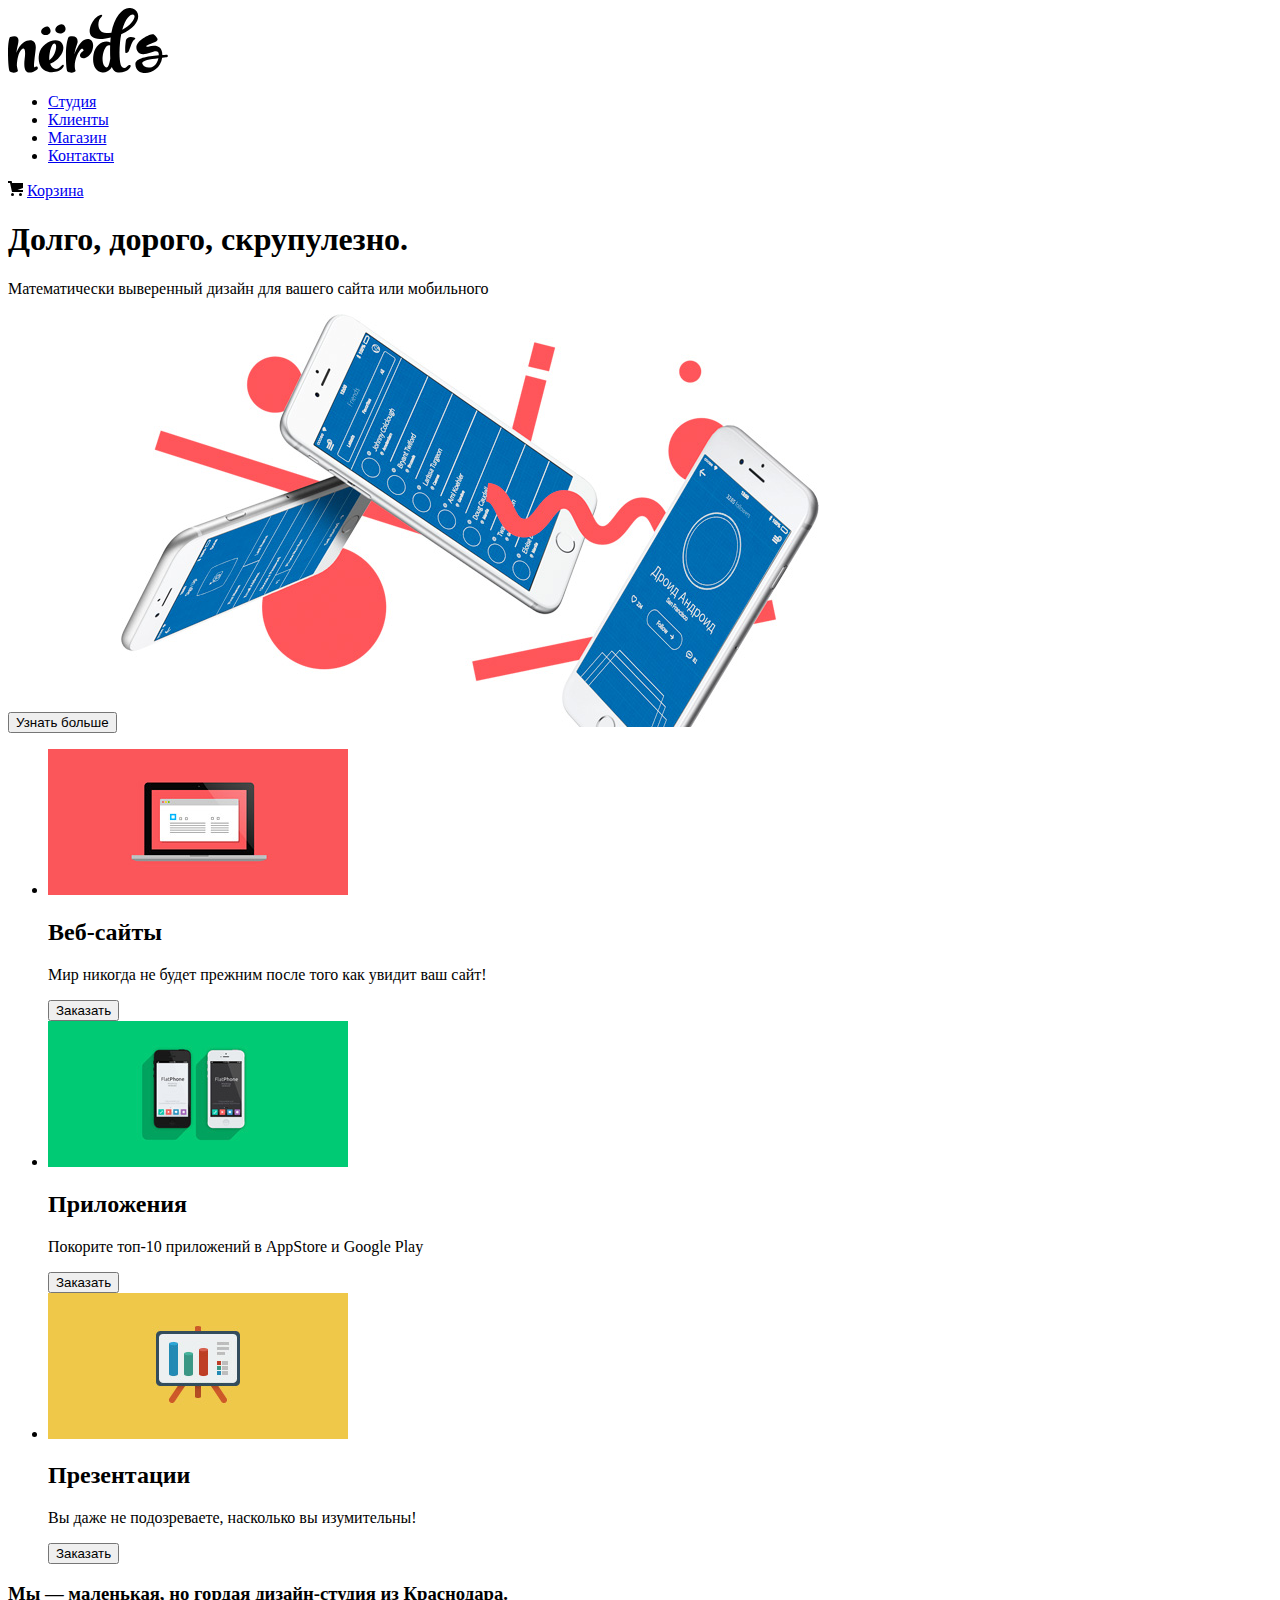
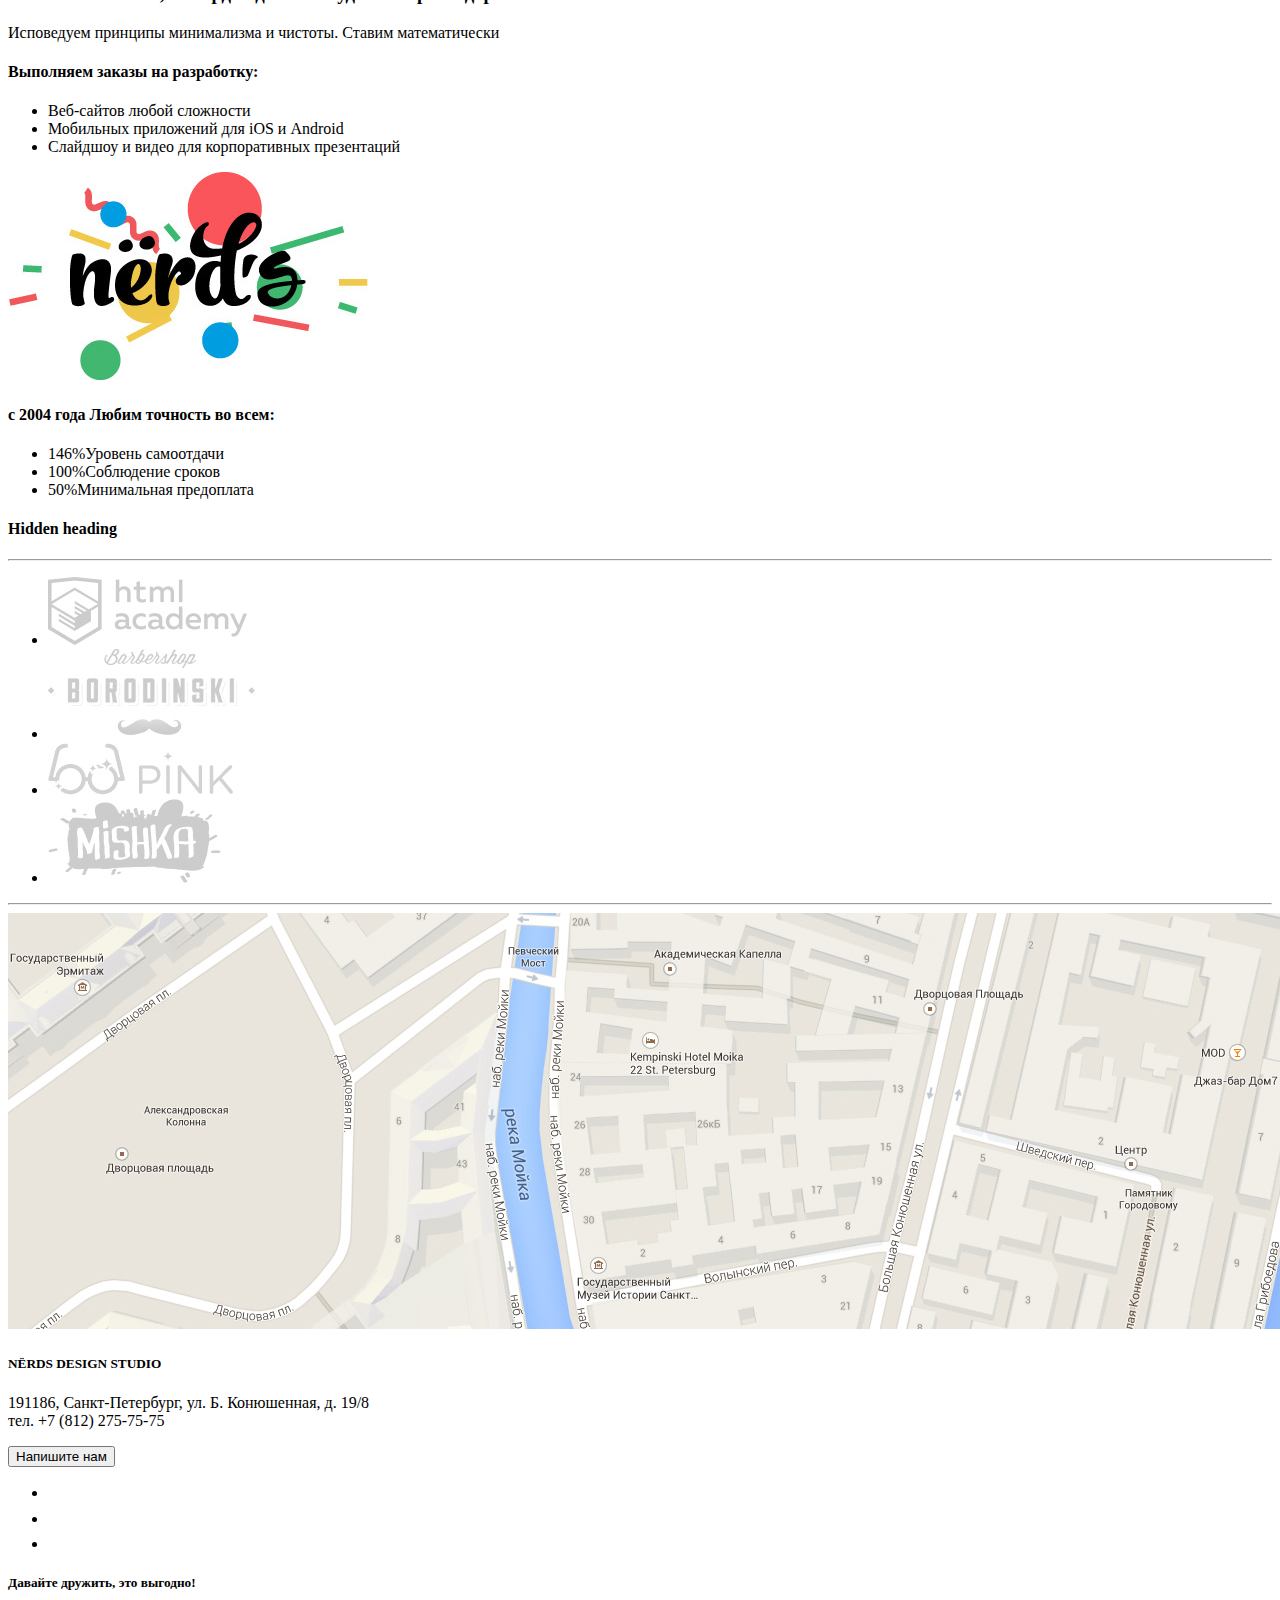
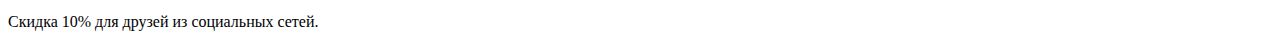
==== index.html @ acebb86f "add rest of the images for task 2" ====
<!DOCTYPE html>
<html lang="ru">
  <head>
    <meta charset="utf-8">
    <link rel="stylesheet" href="./css/main.css">
    <title>HTML Academy: Нёрдс</title>
  </head>
  <body>
    <header>
      <nav class="navigation">
        <a href="#" class="navigation-logo"> 
          <img src="img/nerds-logo.svg" alt="nerds logo">
        </a>
        <ul class="navigation-list">
          <li class="navigation-list__item"><a href="#">Студия</a></li>
          <li class="navigation-list__item"><a href="#">Клиенты</a></li>
          <li class="navigation-list__item"><a href="catalog.html">Магазин</a></li>
          <li class="navigation-list__item"><a href="#">Контакты</a></li>
        </ul>
        <div class="navigation-cart">
          <img class="navigation-cart__icon" src="img/cart-icon.svg" alt="cart icon">
          <a class="navigation-cart__link" href="cart.html">Корзина</a>
        </div>
      </nav>
      <section class="hero">
        <h1 class="hero-header header1">Долго, дорого, скрупулезно.</h1>
        <p class="hero-slogan">Математически выверенный дизайн для вашего сайта или мобильного</p>
        <button class="hero-cta-btn">Узнать больше</button>
        <img class="hero-image" src="img/slide-picture.jpg" alt="hero image">  
      </section>
      <section class="hero hidden">
        <h1 class="hero-header header1">Любим математику как никто другой.</h1>
        <p class="hero-slogan">Никакого креатива, только математические формулы для расчета идеальных пропорций.</p>
        <button class="hero-cta-btn">Узнать больше</button>
        <img class="hero-image" src="img/slide-picture2.jpg" alt="hero image">  
      </section>
      <section class="hero hidden">
        <h1 class="hero-header header1">Только ночь, только хардкор.</h1>
        <p class="hero-slogan">Работать днем, как все? Мы против этого. Ближе к полуночи работа только начинается.</p>
        <button class="hero-cta-btn">Узнать больше</button>
        <img class="hero-image" src="img/slide-picture3.jpg" alt="hero image">  
      </section>
    </header>
    <main> 
      <section class="services">
        <ul class="services-list">
          <li class="services-list__item">
            <img class="services-list__image" src="img/advantage-picture-red.jpg" alt="website servie image"> 
            <h2 class="services-list__header header2">Веб-сайты</h2>
            <p class="services-list__description">Мир никогда не будет прежним после того как увидит ваш сайт!</p> 
            <button class="services-list__cta-btn">Заказать</button>
          </li>
          <li class="services-list__item">
            <img class="services-list__image" src="img/advantage-picture-green.jpg" alt="applications image"> 
            <h2 class="services-list__header header2">Приложения</h2>
            <p class="services-list__description">Покорите топ-10 приложений в AppStore и Google Play</p> 
            <button class="services-list__cta-btn">Заказать</button>
          </li>
          <li class="services-list__item">
            <img class="services-list__image" src="img/advantage-picture-yellow.jpg" alt="presentations image"> 
            <h2 class="services-list__header header2">Презентации</h2>
            <p class="services-list__description">Вы даже не подозреваете, насколько вы изумительны!</p> 
            <button class="services-list__cta-btn">Заказать</button>
          </li>
        </ul>
      </section>
      <section class="about">
        <h3 class="about-header header3">Мы — маленькая, но гордая дизайн-студия из Краснодара.</h3>
        <p class="about-description">Исповедуем принципы минимализма и чистоты. Ставим математически</p>
        <h4 class="about-header header4">Выполняем заказы на разработку:</h4>
        <ul class="about-list">
          <li class="about-list__item">Веб-сайтов любой сложности</li>
          <li class="about-list__item">Мобильных приложений для iOS и Android</li>
          <li class="about-list__item">Слайдшоу и видео для корпоративных презентаций</li>
        </ul>

        <img class="about-image" src="img/nerds-picture.jpg" alt="midsize nerds logo">
        <h4>с 2004 года Любим точность во всем:</h4>
        <ul class="about-persentagelist">
          <li class="about-persentagelist__item"><span>146%</span>Уровень самоотдачи</li>
          <li class="about-persentagelist__item"><span>100%</span>Соблюдение сроков</li>
          <li class="about-persentagelist__item"><span>50%</span>Минимальная предоплата</li>
        </ul>
      </section>
      <section class="brands">
        <H4>Hidden heading</H4>
        <hr/>
        <ul class="brands-list">
          <li class="brands-list__item"><img class="brands-list__img" src="img/htmlacademy-logo.jpg" alt="htmlacademy logo"></li>
          <li class="brands-list__item"><img class="brands-list__img" src="img/borodinski-logo.jpg" alt="borodinsky logo"></li>
          <li class="brands-list__item"><img class="brands-list__img" src="img/pink-logo.jpg" alt="pink logo"></li>
          <li class="brands-list__item"><img class="brands-list__img" src="img/mishka-logo.jpg" alt="mishka logo"></li>
        </ul>
        <hr/>
      </section>
      <section class="direction">
        <img class="direction-map" src="img/map.jpg" alt="map image"/>
        <div class="direction-address">
          <h5 class="direction-header header5">NЁRDS DESIGN STUDIO</h5>
          <p>191186, Санкт-Петербург, 
            ул. Б. Конюшенная, д. 19/8
            <br>
            тел. +7 (812) 275-75-75</p>
            <button class="direction-sendbutton">Напишите нам</button>
        </div>
      </section>
    </main>
    <footer class="social">
      <ul class="social-list">
        <li class="social-list__item"><img src="img/vk-icon.svg" alt="vk icon"></li>
        <li class="social-list__item"><img src="img/fb-icon.svg" alt="fb icon"></li>
        <li class="social-list__item"><img src="img/insta-icon.svg" alt=""></li>
      </ul>
      <h5 class="social-slogan">Давайте дружить, это выгодно!</h5>
      <p class="social-subslogan">Скидка 10% для друзей из социальных сетей.</p>
    </footer>
  </body>
---- css/main.css ----
.hidden {
    display: none;
}
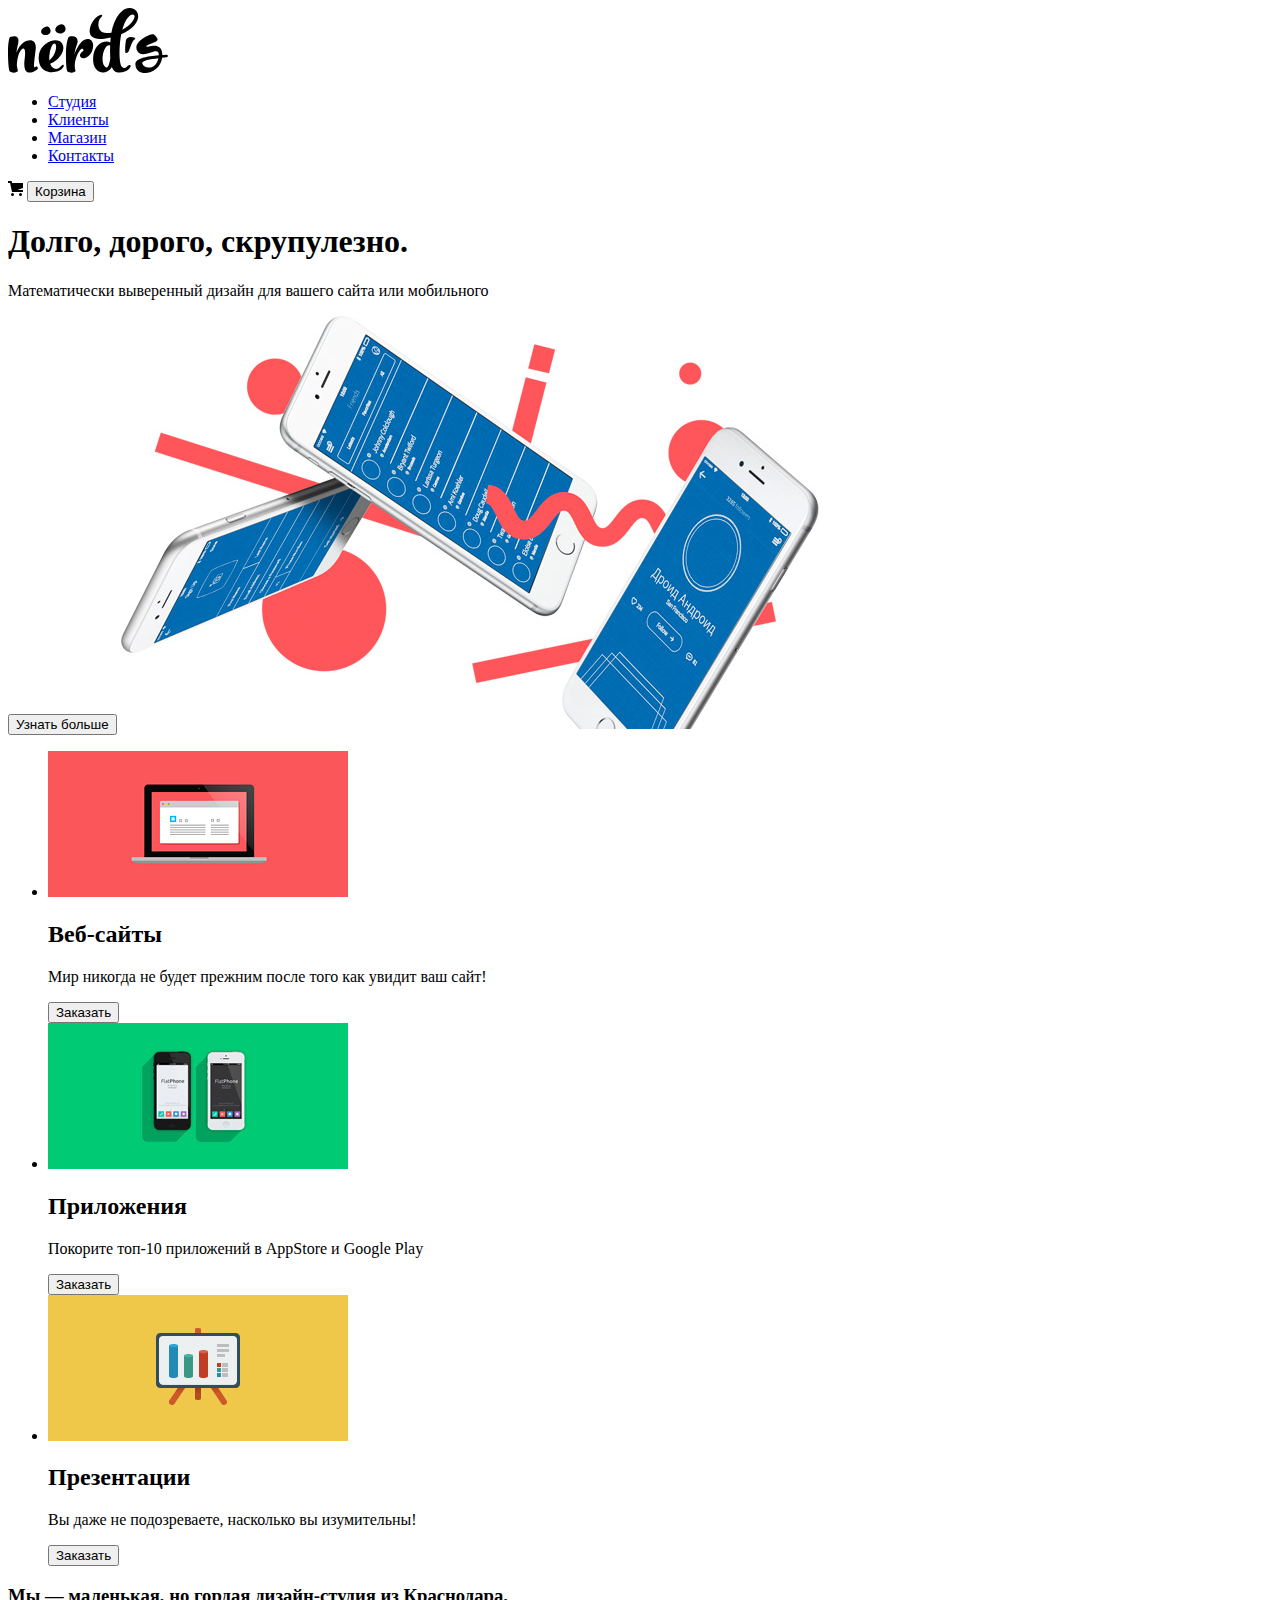
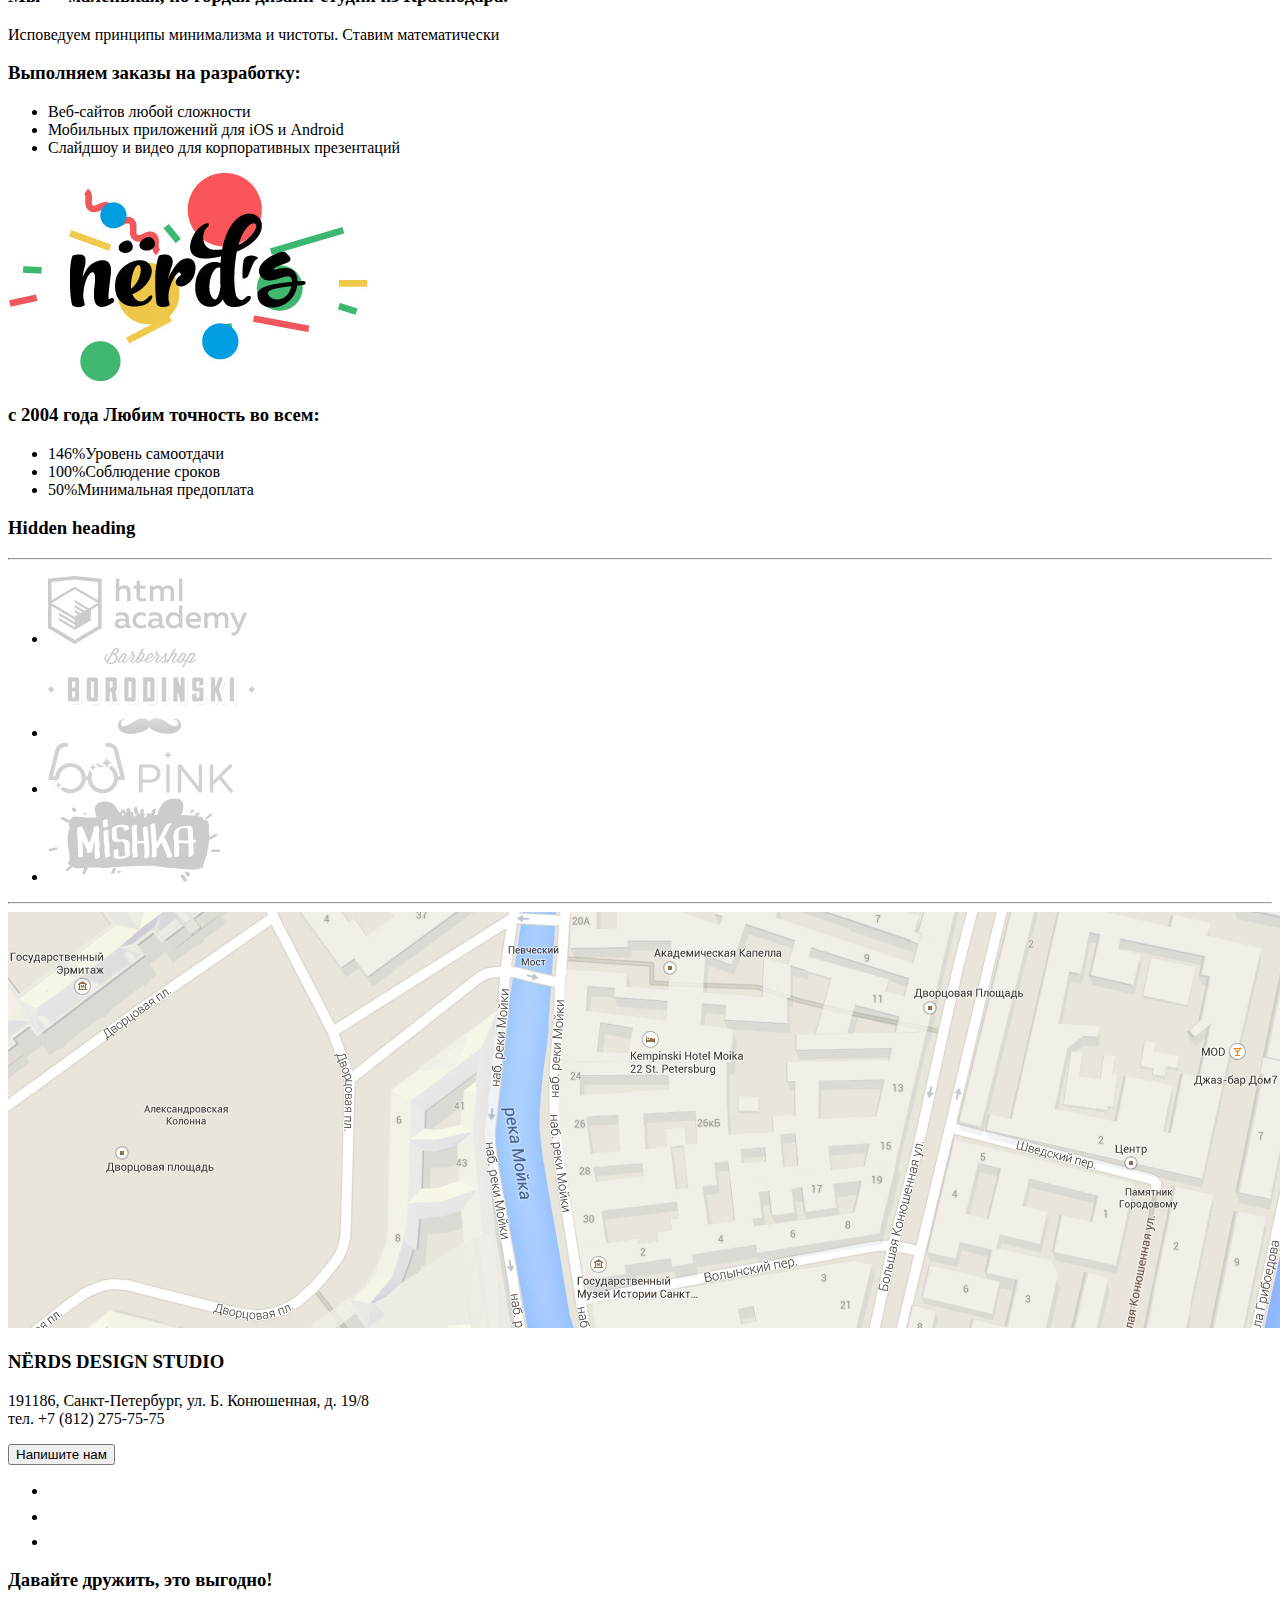
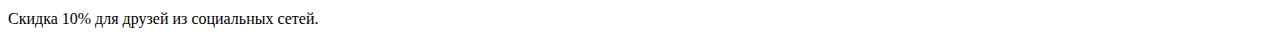
==== commit f2bea551: "add accessibility compliant attributes to pass web accessibility checker" ====
--- a/index.html
+++ b/index.html
@@ -19,7 +19,7 @@
         </ul>
         <div class="navigation-cart">
           <img class="navigation-cart__icon" src="img/cart-icon.svg" alt="cart icon">
-          <a class="navigation-cart__link" href="cart.html">Корзина</a>
+          <button class="navigation-cart__button">Корзина</button>
         </div>
       </nav>
       <section class="hero">
@@ -67,7 +67,7 @@
       <section class="about">
         <h3 class="about-header header3">Мы — маленькая, но гордая дизайн-студия из Краснодара.</h3>
         <p class="about-description">Исповедуем принципы минимализма и чистоты. Ставим математически</p>
-        <h4 class="about-header header4">Выполняем заказы на разработку:</h4>
+        <h3 class="about-header header4">Выполняем заказы на разработку:</h3>
         <ul class="about-list">
           <li class="about-list__item">Веб-сайтов любой сложности</li>
           <li class="about-list__item">Мобильных приложений для iOS и Android</li>
@@ -75,7 +75,7 @@
         </ul>
 
         <img class="about-image" src="img/nerds-picture.jpg" alt="midsize nerds logo">
-        <h4>с 2004 года Любим точность во всем:</h4>
+        <h3>с 2004 года Любим точность во всем:</h3>
         <ul class="about-persentagelist">
           <li class="about-persentagelist__item"><span>146%</span>Уровень самоотдачи</li>
           <li class="about-persentagelist__item"><span>100%</span>Соблюдение сроков</li>
@@ -83,7 +83,7 @@
         </ul>
       </section>
       <section class="brands">
-        <H4>Hidden heading</H4>
+        <H3>Hidden heading</H3>
         <hr/>
         <ul class="brands-list">
           <li class="brands-list__item"><img class="brands-list__img" src="img/htmlacademy-logo.jpg" alt="htmlacademy logo"></li>
@@ -96,7 +96,7 @@
       <section class="direction">
         <img class="direction-map" src="img/map.jpg" alt="map image"/>
         <div class="direction-address">
-          <h5 class="direction-header header5">NЁRDS DESIGN STUDIO</h5>
+          <h3 class="direction-header header5">NЁRDS DESIGN STUDIO</h3>
           <p>191186, Санкт-Петербург, 
             ул. Б. Конюшенная, д. 19/8
             <br>
@@ -111,7 +111,7 @@
         <li class="social-list__item"><img src="img/fb-icon.svg" alt="fb icon"></li>
         <li class="social-list__item"><img src="img/insta-icon.svg" alt=""></li>
       </ul>
-      <h5 class="social-slogan">Давайте дружить, это выгодно!</h5>
+      <h3 class="social-slogan">Давайте дружить, это выгодно!</h3>
       <p class="social-subslogan">Скидка 10% для друзей из социальных сетей.</p>
     </footer>
   </body>
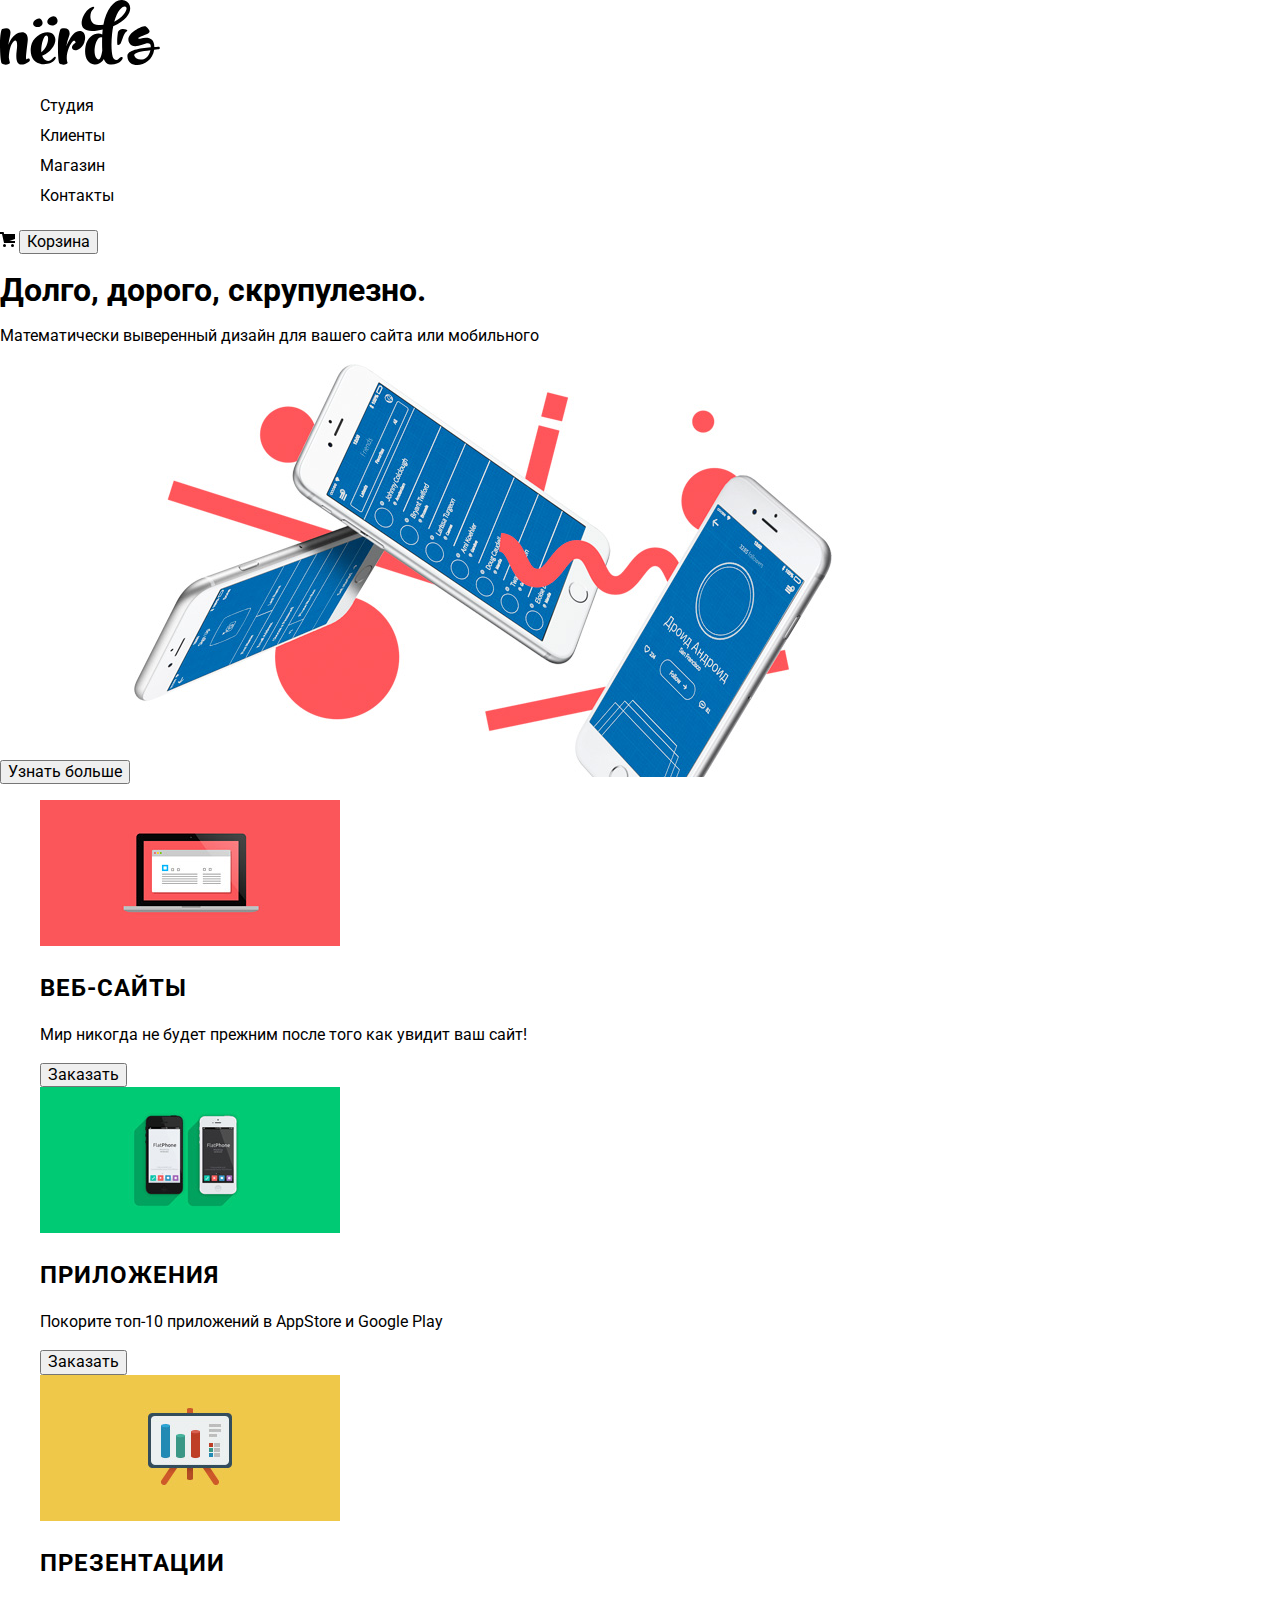
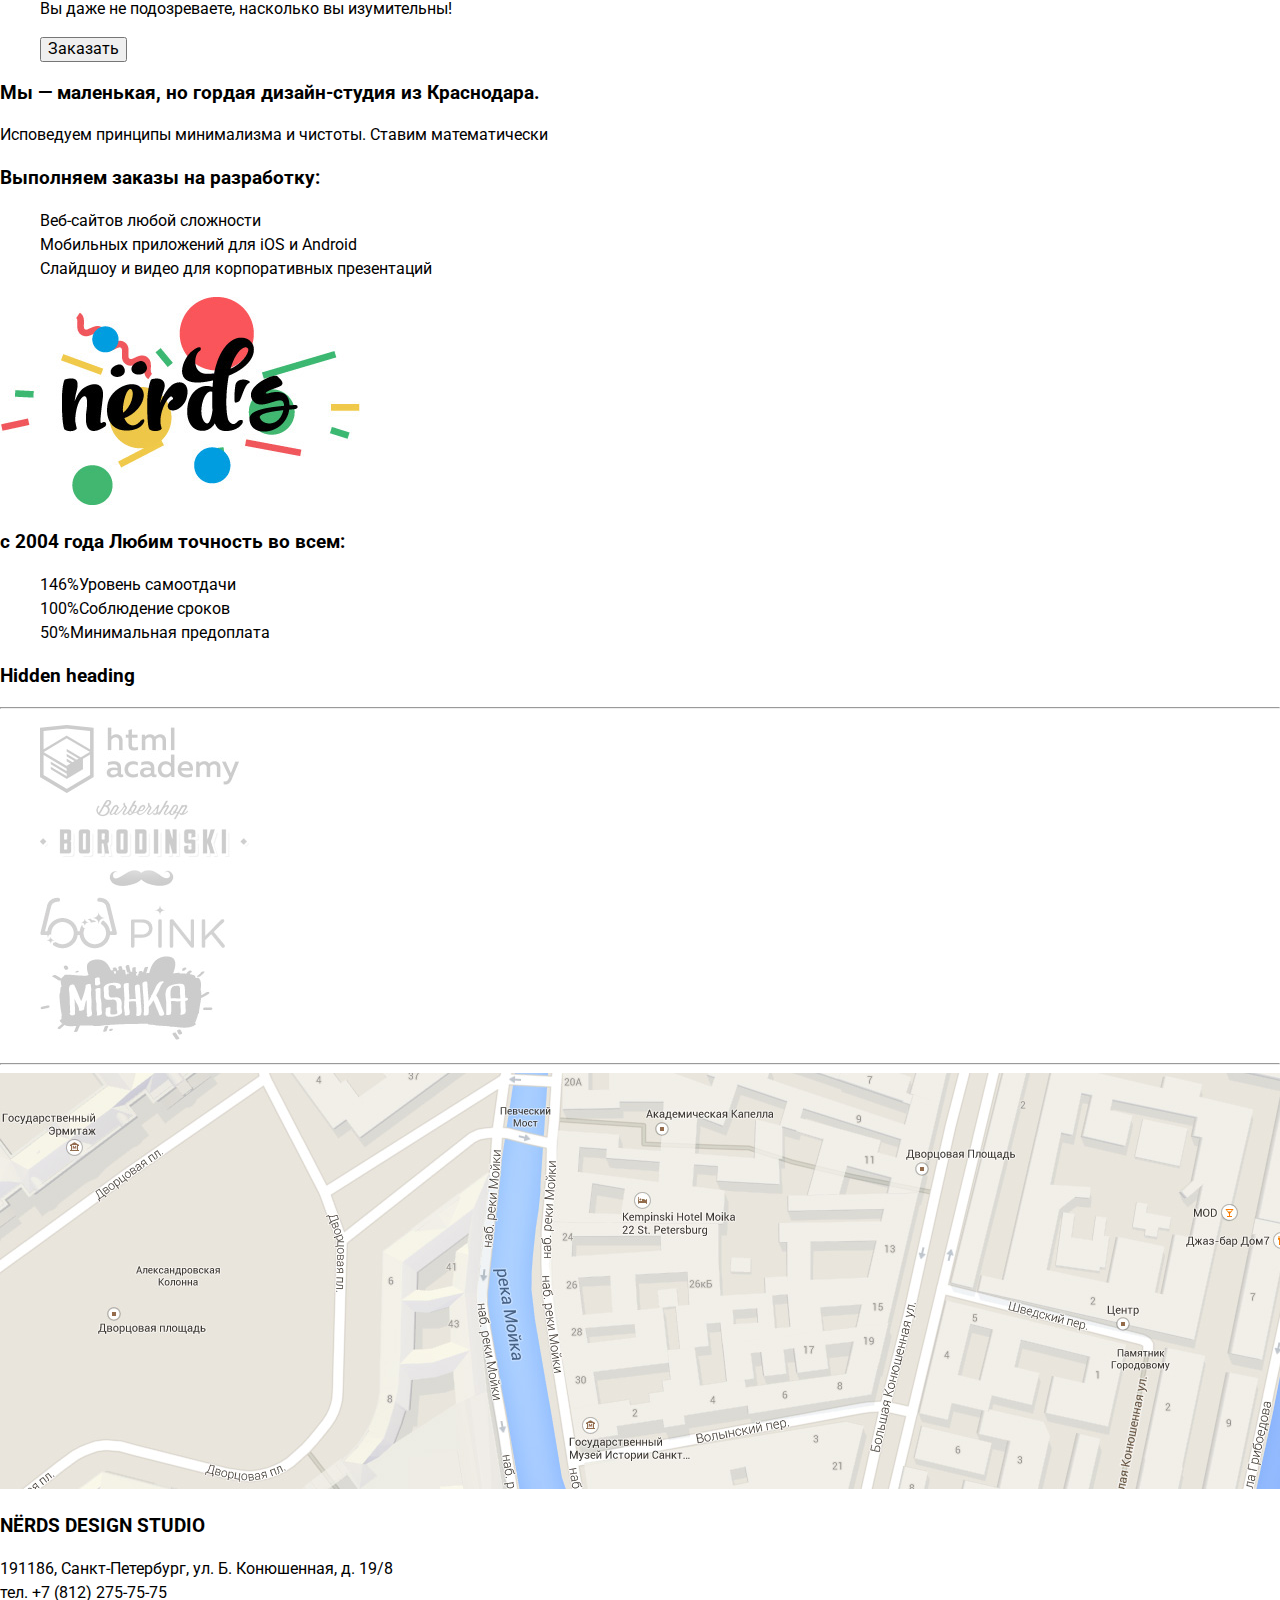
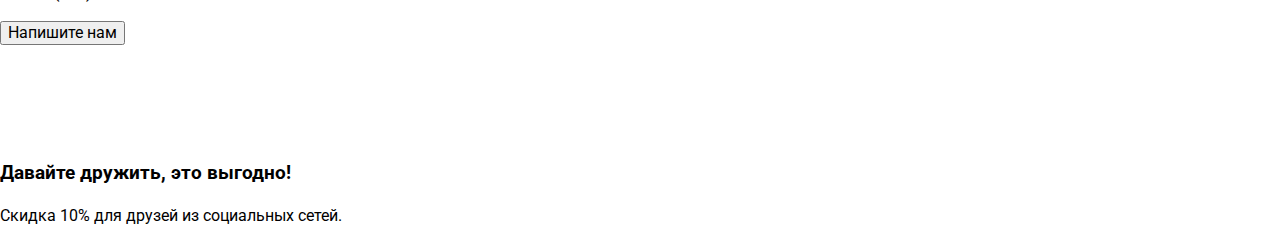
==== commit 2645001e: "add basic styling" ====
--- a/index.html
+++ b/index.html
@@ -2,12 +2,14 @@
 <html lang="ru">
   <head>
     <meta charset="utf-8">
+    <link href="https://fonts.googleapis.com/css?family=Roboto:400,500,700&display=swap" rel="stylesheet">
+    <link rel="stylesheet" href="./css/normalize.css">
     <link rel="stylesheet" href="./css/main.css">
     <title>HTML Academy: Нёрдс</title>
   </head>
   <body>
     <header>
-      <nav class="navigation">
+      <nav class="navigation-main">
         <a href="#" class="navigation-logo"> 
           <img src="img/nerds-logo.svg" alt="nerds logo">
         </a>
@@ -41,7 +43,7 @@
         <img class="hero-image" src="img/slide-picture3.jpg" alt="hero image">  
       </section>
     </header>
-    <main> 
+    <main class="container"> 
       <section class="services">
         <ul class="services-list">
           <li class="services-list__item">
@@ -64,24 +66,28 @@
           </li>
         </ul>
       </section>
-      <section class="about">
-        <h3 class="about-header header3">Мы — маленькая, но гордая дизайн-студия из Краснодара.</h3>
-        <p class="about-description">Исповедуем принципы минимализма и чистоты. Ставим математически</p>
-        <h3 class="about-header header4">Выполняем заказы на разработку:</h3>
-        <ul class="about-list">
-          <li class="about-list__item">Веб-сайтов любой сложности</li>
-          <li class="about-list__item">Мобильных приложений для iOS и Android</li>
-          <li class="about-list__item">Слайдшоу и видео для корпоративных презентаций</li>
-        </ul>
+      <div class="index-colimns">
+        <section class="about-info">
+          <h3 class="about-header header3">Мы — маленькая, но гордая дизайн-студия из Краснодара.</h3>
+          <p class="about-description">Исповедуем принципы минимализма и чистоты. Ставим математически</p>
+          <h3 class="about-header header4">Выполняем заказы на разработку:</h3>
+          <ul class="about-list">
+            <li class="about-list__item">Веб-сайтов любой сложности</li>
+            <li class="about-list__item">Мобильных приложений для iOS и Android</li>
+            <li class="about-list__item">Слайдшоу и видео для корпоративных презентаций</li>
+          </ul>
+        </section>
 
-        <img class="about-image" src="img/nerds-picture.jpg" alt="midsize nerds logo">
-        <h3>с 2004 года Любим точность во всем:</h3>
-        <ul class="about-persentagelist">
-          <li class="about-persentagelist__item"><span>146%</span>Уровень самоотдачи</li>
-          <li class="about-persentagelist__item"><span>100%</span>Соблюдение сроков</li>
-          <li class="about-persentagelist__item"><span>50%</span>Минимальная предоплата</li>
-        </ul>
-      </section>
+        <section class="about-branding">
+          <img class="about-image" src="img/nerds-picture.jpg" alt="midsize nerds logo">
+          <h3>с 2004 года Любим точность во всем:</h3>
+          <ul class="about-persentagelist">
+            <li class="about-persentagelist__item"><span>146%</span>Уровень самоотдачи</li>
+            <li class="about-persentagelist__item"><span>100%</span>Соблюдение сроков</li>
+            <li class="about-persentagelist__item"><span>50%</span>Минимальная предоплата</li>
+          </ul>
+        </section>
+      </div>
       <section class="brands">
         <H3>Hidden heading</H3>
         <hr/>
--- a/css/main.css
+++ b/css/main.css
@@ -1,3 +1,64 @@
+body {
+    margin: 0;
+    padding: 0;
+    font-family: "Roboto", "Arial", sans-serif;
+    font-size: 16px;
+    line-height: 24px;
+    font-weight: 400;
+    color: #000;
+}
+
 .hidden {
     display: none;
-}+}
+
+a {
+    text-decoration: none;
+}
+
+.navigation-main {
+    font-size: 16px;
+    line-height: 30px;
+    color: black;
+}
+
+.navigation-list,
+.services-list,
+.about-list,
+.about-persentagelist,
+.brands-list,
+.social-list,
+.products-list,
+.products-pagination__list {
+    list-style: none;
+}
+
+.navigation-list a {
+    color: black;
+}
+
+.navigation-list a:hover {
+    color: #fb565a;
+}
+
+.navigation-list a:active {
+    color: rgba(0, 0, 0, 0.3);
+}
+
+.navigation-list a:focus { /* or try visited*/
+    color: black;
+    border-bottom: 2px solid #fb565a;
+}
+
+.services-list h2 {
+    font-size: 24px;
+    text-transform: uppercase;
+    letter-spacing: 1px;
+    line-height: 30px;
+    text-align: left;
+}
+
+.services-list {
+    line-height: 24px;
+    text-align: left;
+}
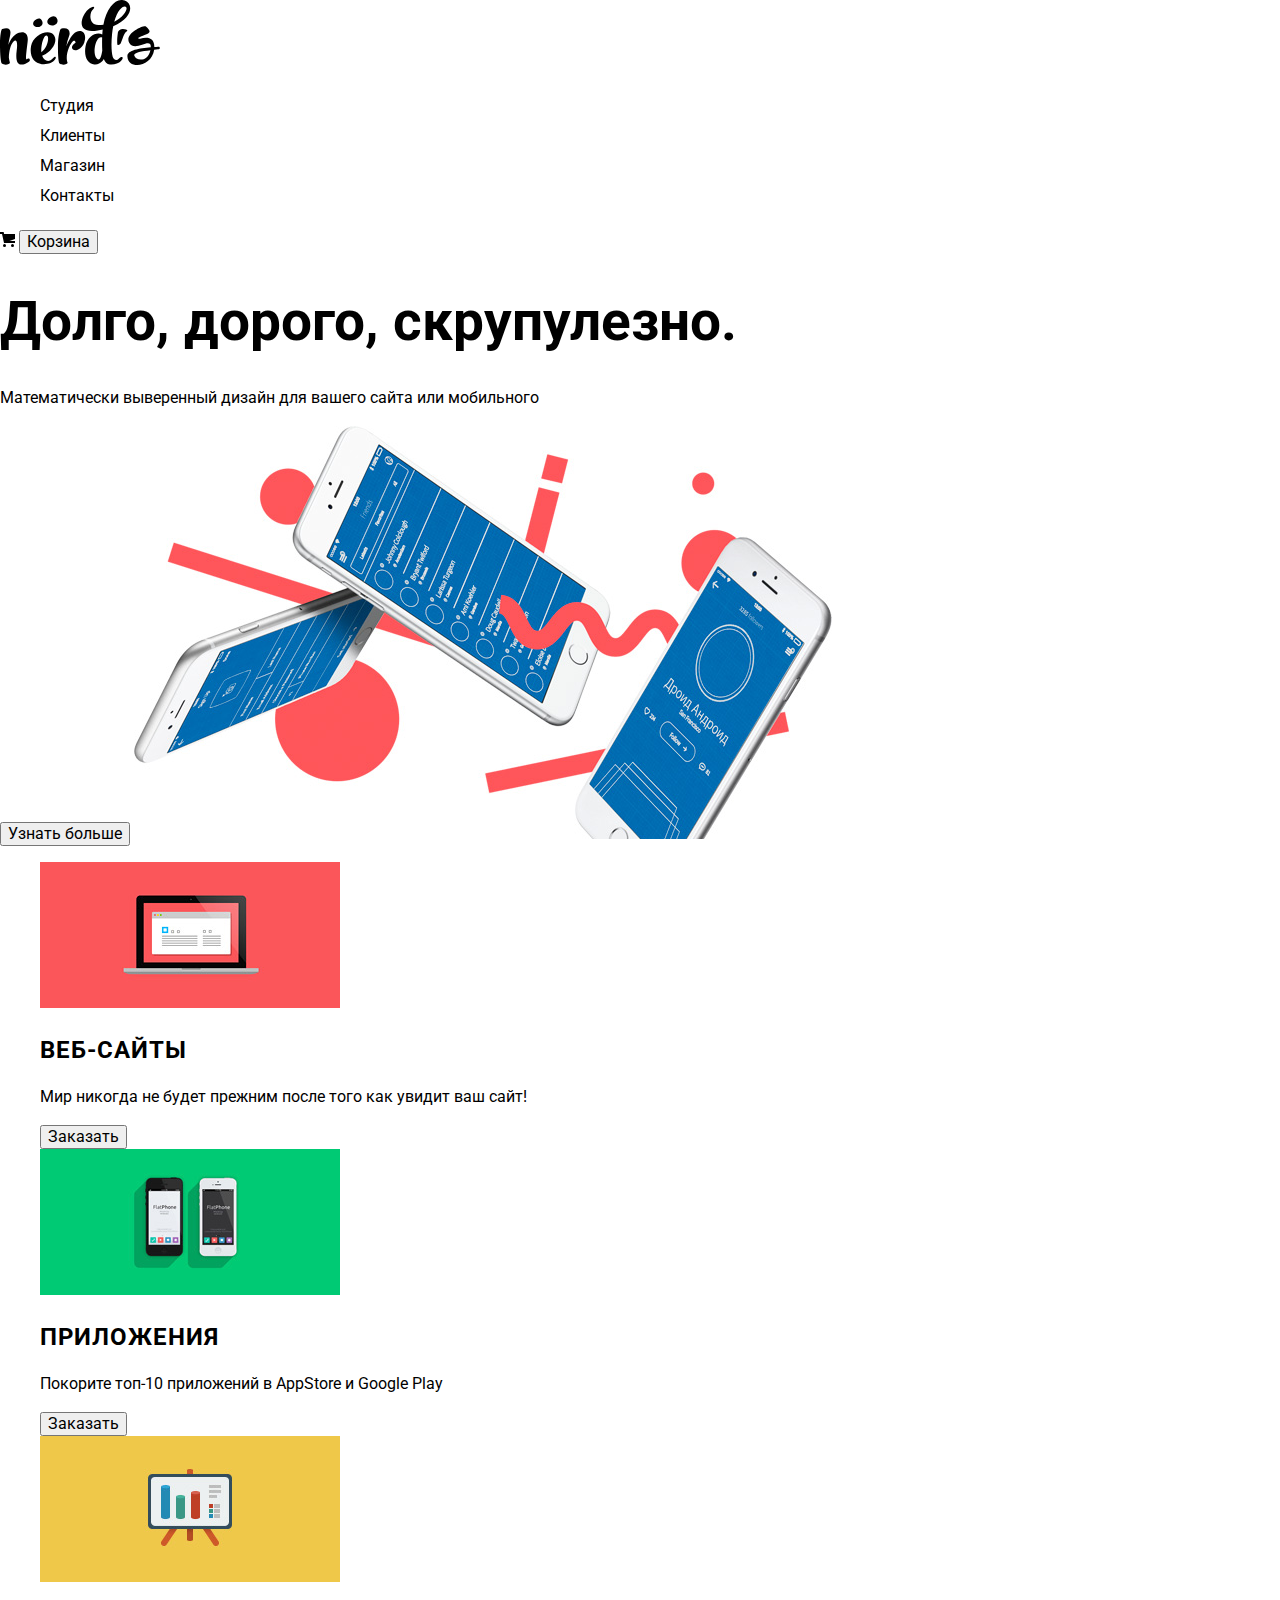
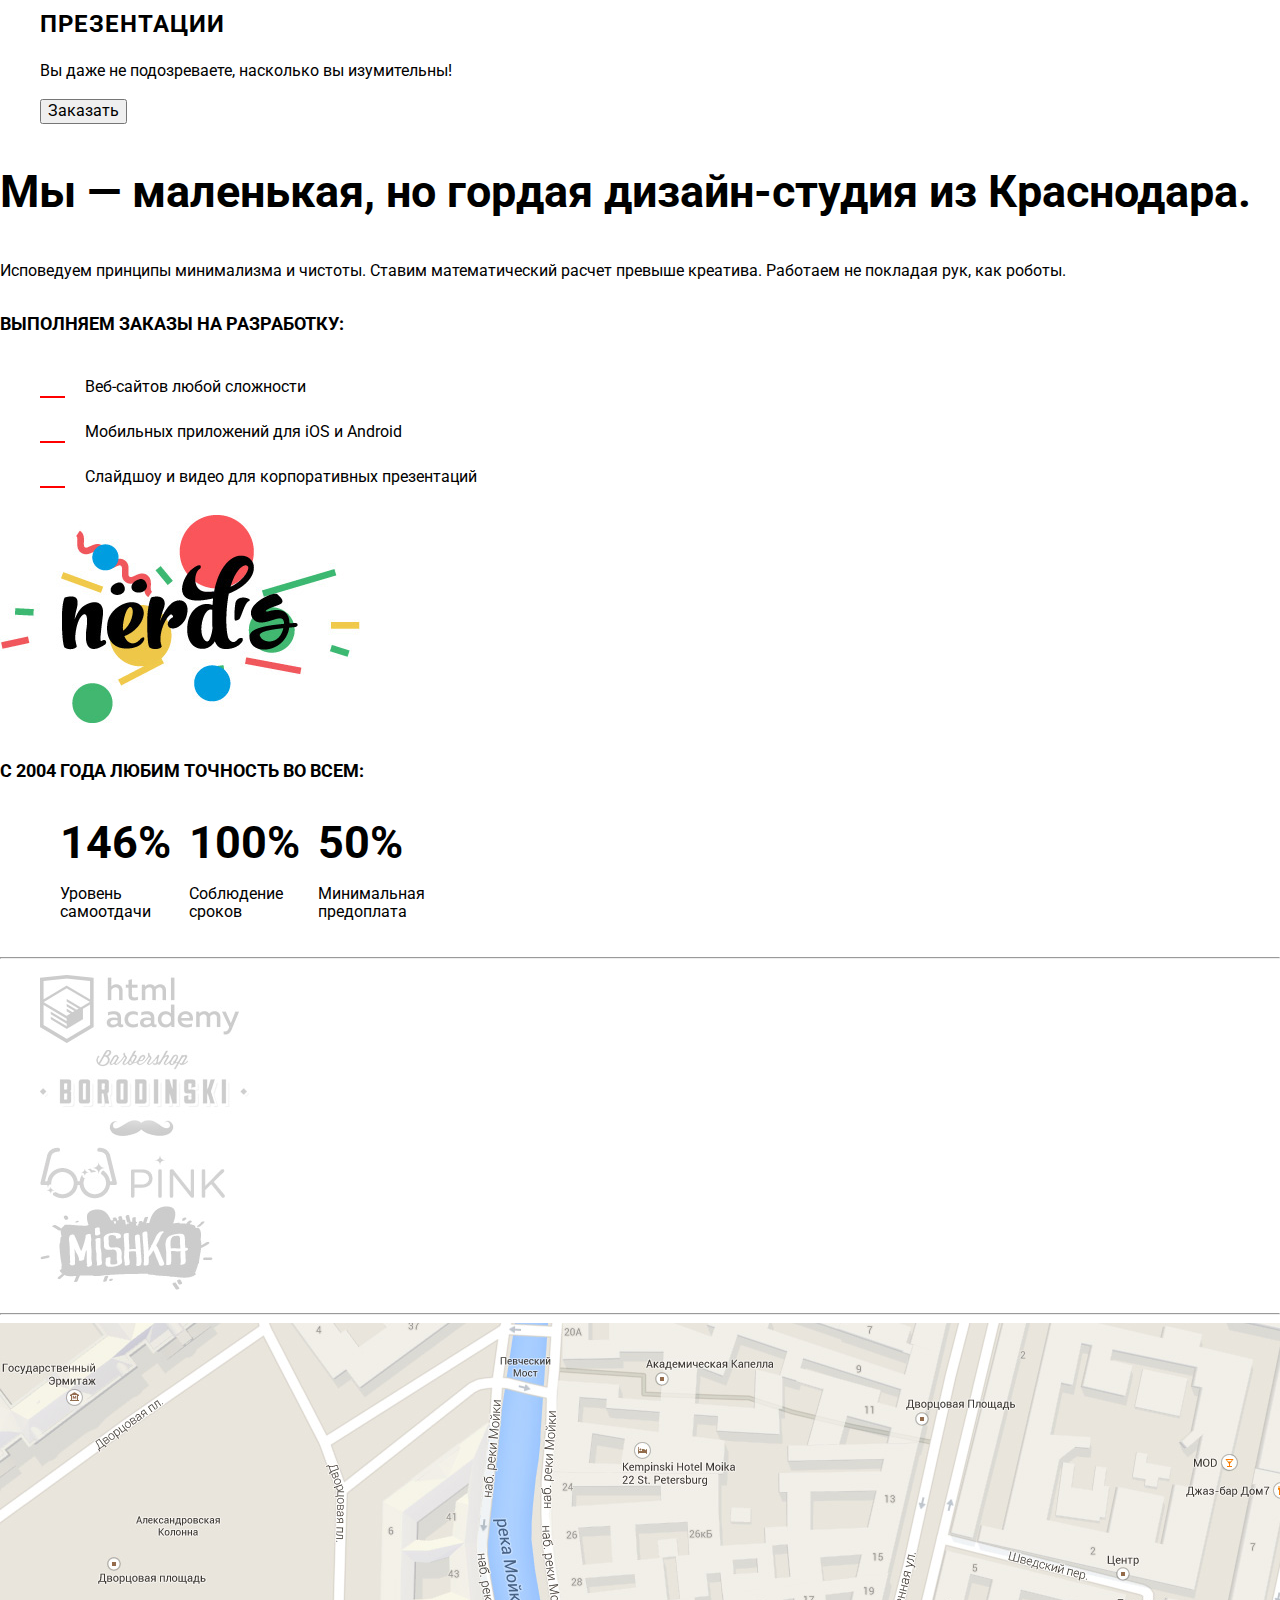
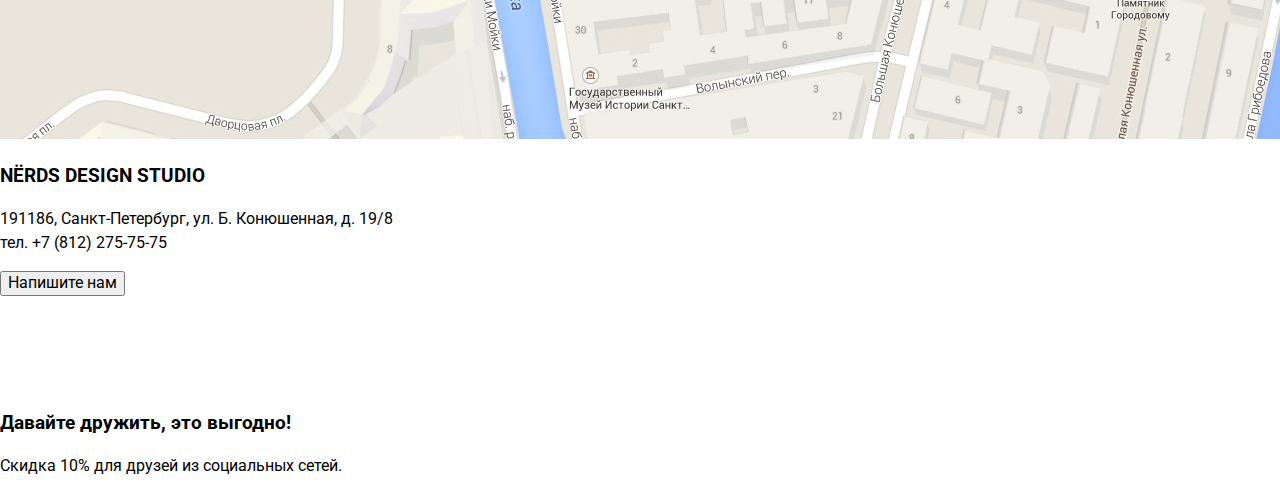
==== commit f0f7b9bd: "add more basic styling" ====
--- a/index.html
+++ b/index.html
@@ -69,27 +69,37 @@
       <div class="index-colimns">
         <section class="about-info">
           <h3 class="about-header header3">Мы — маленькая, но гордая дизайн-студия из Краснодара.</h3>
-          <p class="about-description">Исповедуем принципы минимализма и чистоты. Ставим математически</p>
+          <p class="about-description">Исповедуем принципы минимализма и чистоты. Ставим математический расчет
+            превыше креатива. Работаем не покладая рук, как роботы.</p>
           <h3 class="about-header header4">Выполняем заказы на разработку:</h3>
           <ul class="about-list">
-            <li class="about-list__item">Веб-сайтов любой сложности</li>
-            <li class="about-list__item">Мобильных приложений для iOS и Android</li>
-            <li class="about-list__item">Слайдшоу и видео для корпоративных презентаций</li>
+            <li class="about-list__item"><span class="about-list__red-label"></span>Веб-сайтов любой сложности</li>
+            <li class="about-list__item"><span class="about-list__red-label"></span>Мобильных приложений для iOS и Android</li>
+            <li class="about-list__item"><span class="about-list__red-label"></span>Слайдшоу и видео для корпоративных презентаций</li>
           </ul>
         </section>
 
         <section class="about-branding">
           <img class="about-image" src="img/nerds-picture.jpg" alt="midsize nerds logo">
-          <h3>с 2004 года Любим точность во всем:</h3>
+          <h3 class="about-header header4">с 2004 года Любим точность во всем:</h3>
           <ul class="about-persentagelist">
-            <li class="about-persentagelist__item"><span>146%</span>Уровень самоотдачи</li>
-            <li class="about-persentagelist__item"><span>100%</span>Соблюдение сроков</li>
-            <li class="about-persentagelist__item"><span>50%</span>Минимальная предоплата</li>
+            <li class="about-persentagelist__item">
+              <div class="about-persentagelist__persentage">146%</div>
+              <div class="about-persentagelist__text">Уровень самоотдачи</div>
+            </li>
+            <li class="about-persentagelist__item">
+              <div class="about-persentagelist__persentage">100%</div>
+              <div class="about-persentagelist__text">Соблюдение сроков</div>
+            </li>
+            <li class="about-persentagelist__item">
+              <div class="about-persentagelist__persentage">50%</div>
+              <div class="about-persentagelist__text">Минимальная предоплата</div>
+            </li>
           </ul>
         </section>
       </div>
       <section class="brands">
-        <H3>Hidden heading</H3>
+        <h3 class="hidden">Hidden heading</h3>
         <hr/>
         <ul class="brands-list">
           <li class="brands-list__item"><img class="brands-list__img" src="img/htmlacademy-logo.jpg" alt="htmlacademy logo"></li>
--- a/css/main.css
+++ b/css/main.css
@@ -50,6 +50,56 @@
     border-bottom: 2px solid #fb565a;
 }
 
+.header1 {
+    font-size: 55px;
+    line-height: 55px;
+}
+
+.header2 {
+    font-size: 24px;
+    line-height: 30px;
+}
+
+.header3 {
+    font-size: 45px;
+    line-height: 45px;
+}
+
+.header4 {
+    font-size: 18px;
+    line-height: 45px;
+    text-transform: uppercase;
+}
+
+.about-list__item {
+    line-height: 45px;
+}
+
+.about-persentagelist {
+    display: flex;
+}
+
+.about-list__red-label {
+    border-bottom: 2px solid red;
+    padding-right: 25px;
+    margin-right: 20px;
+}
+
+.about-persentagelist__item {
+    max-width: 89px;
+    margin: 20px;
+}
+
+.about-persentagelist__persentage {
+    font-size: 45px;
+    font-weight: bold;
+}
+
+.about-persentagelist__text {
+    line-height: 18px;
+    padding-top: 30px;
+}
+
 .services-list h2 {
     font-size: 24px;
     text-transform: uppercase;
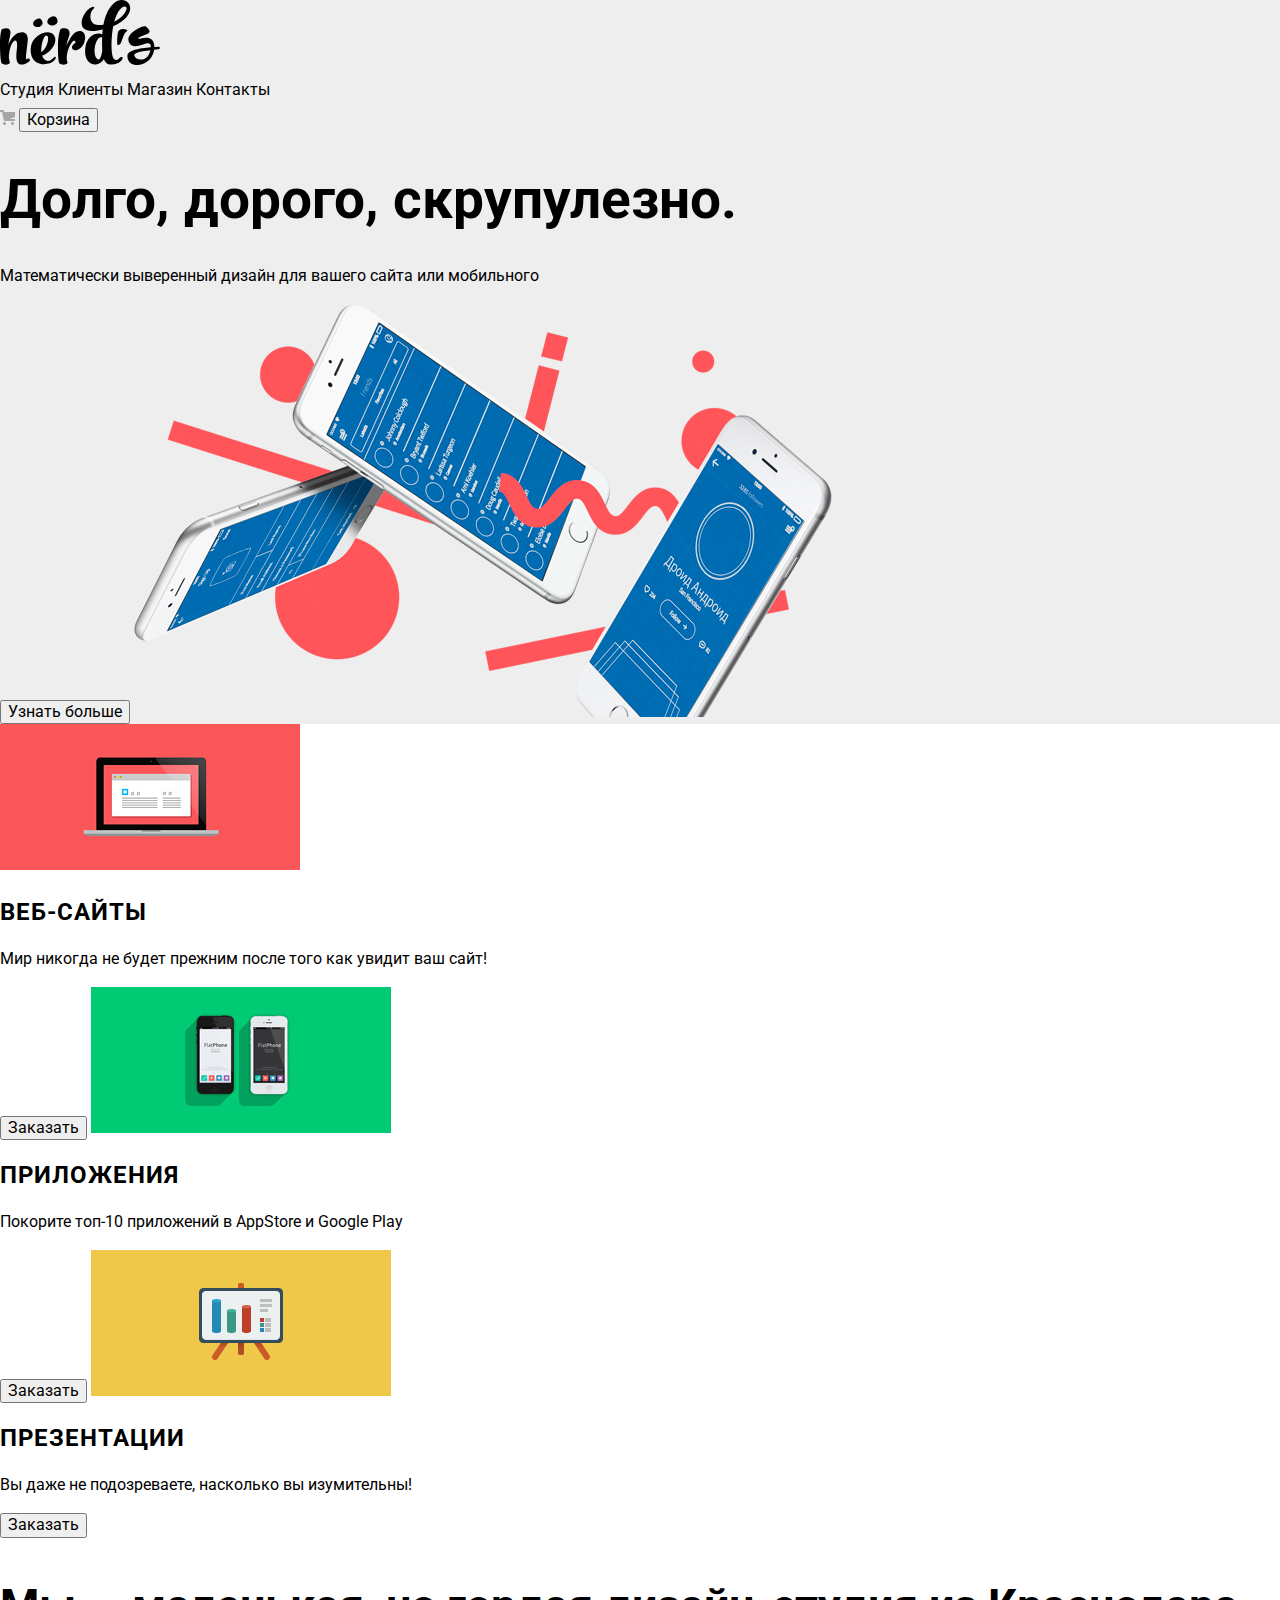
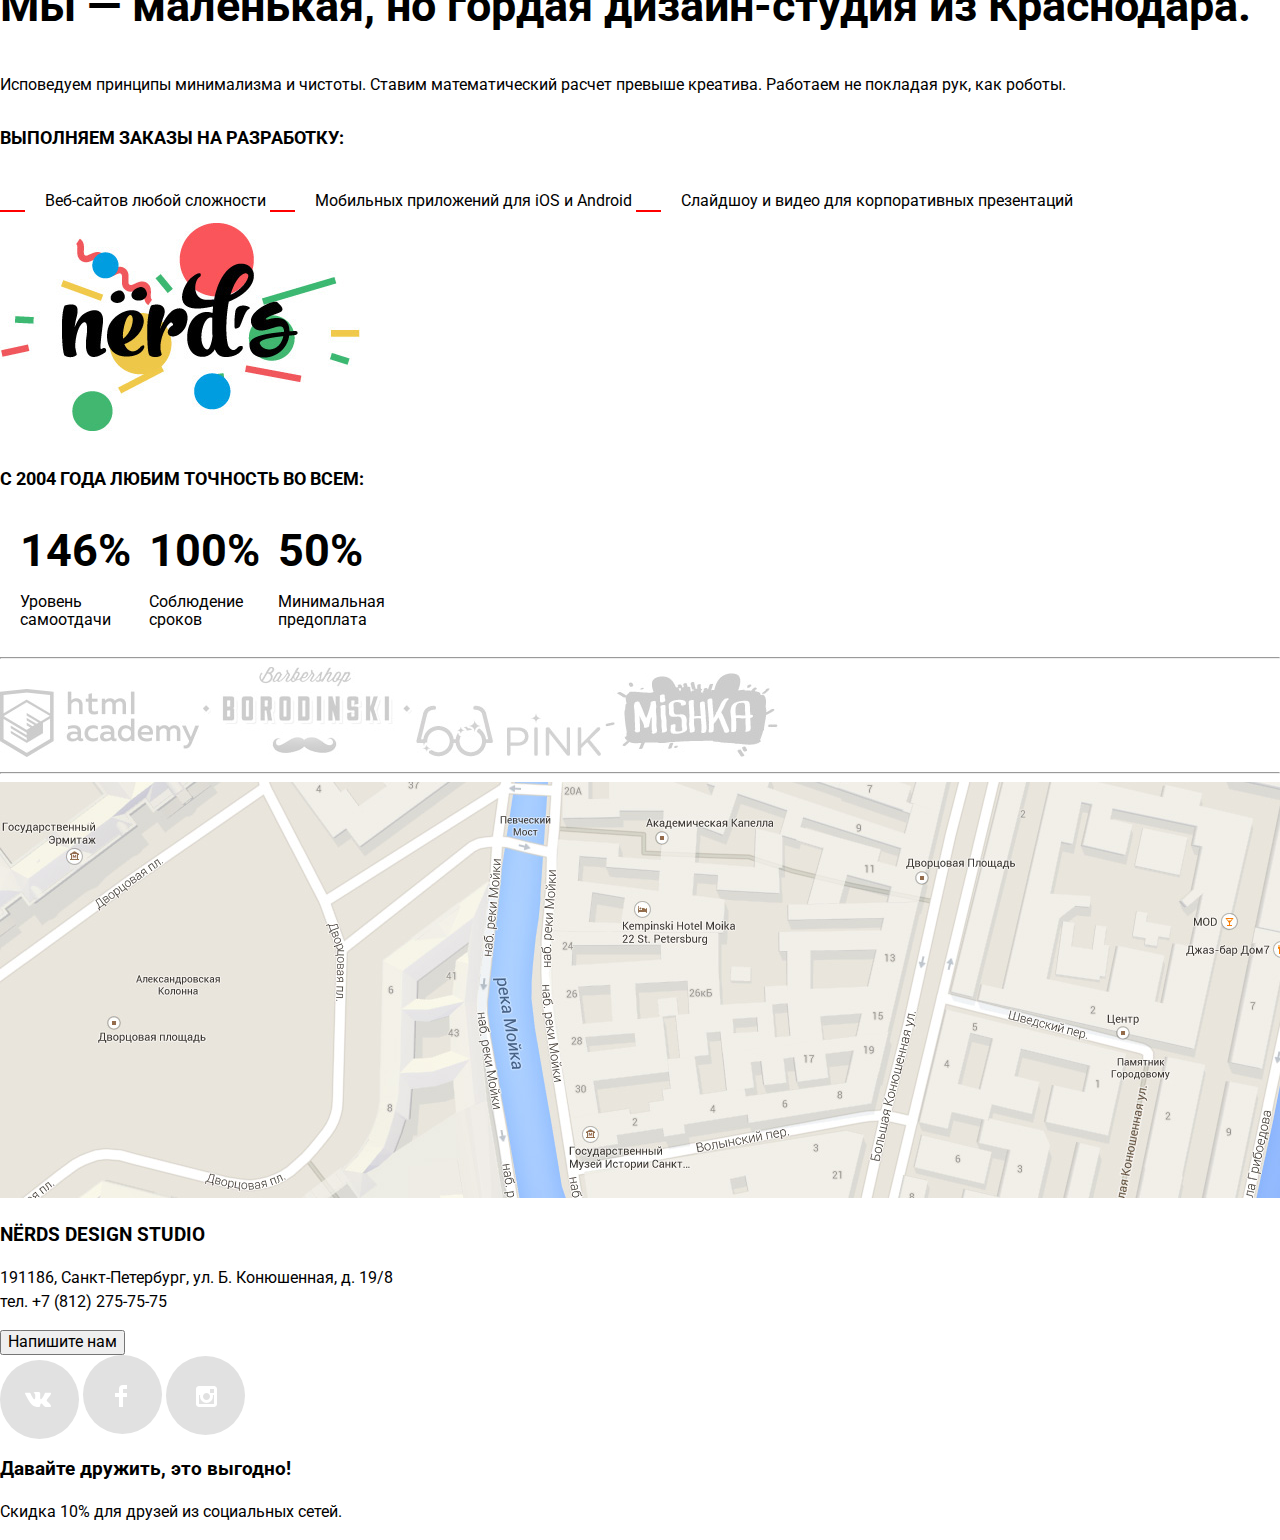
==== commit ece62060: "add more styling for part 2 of task #5" ====
--- a/index.html
+++ b/index.html
@@ -8,7 +8,7 @@
     <title>HTML Academy: Нёрдс</title>
   </head>
   <body>
-    <header>
+    <header class="header">
       <nav class="navigation-main">
         <a href="#" class="navigation-logo"> 
           <img src="img/nerds-logo.svg" alt="nerds logo">
@@ -20,7 +20,7 @@
           <li class="navigation-list__item"><a href="#">Контакты</a></li>
         </ul>
         <div class="navigation-cart">
-          <img class="navigation-cart__icon" src="img/cart-icon.svg" alt="cart icon">
+          <img class="navigation-cart__icon" src="img/cart-icon.png" alt="cart icon">
           <button class="navigation-cart__button">Корзина</button>
         </div>
       </nav>
@@ -28,7 +28,7 @@
         <h1 class="hero-header header1">Долго, дорого, скрупулезно.</h1>
         <p class="hero-slogan">Математически выверенный дизайн для вашего сайта или мобильного</p>
         <button class="hero-cta-btn">Узнать больше</button>
-        <img class="hero-image" src="img/slide-picture.jpg" alt="hero image">  
+        <img class="hero-image" src="img/slide-picture.png" alt="hero image">  
       </section>
       <section class="hero hidden">
         <h1 class="hero-header header1">Любим математику как никто другой.</h1>
@@ -40,7 +40,7 @@
         <h1 class="hero-header header1">Только ночь, только хардкор.</h1>
         <p class="hero-slogan">Работать днем, как все? Мы против этого. Ближе к полуночи работа только начинается.</p>
         <button class="hero-cta-btn">Узнать больше</button>
-        <img class="hero-image" src="img/slide-picture3.jpg" alt="hero image">  
+        <img class="hero-image" src="img/slide-picture3.png" alt="hero image">  
       </section>
     </header>
     <main class="container"> 
@@ -123,9 +123,21 @@
     </main>
     <footer class="social">
       <ul class="social-list">
-        <li class="social-list__item"><img src="img/vk-icon.svg" alt="vk icon"></li>
-        <li class="social-list__item"><img src="img/fb-icon.svg" alt="fb icon"></li>
-        <li class="social-list__item"><img src="img/insta-icon.svg" alt=""></li>
+        <li class="social-list__item">
+          <span class="grey-circle">
+            <img id="vk-icon" src="img/vk-icon.svg" alt="vk icon">
+          </span>
+        </li>
+        <li class="social-list__item">
+          <span class="grey-circle">
+              <img id="fb-icon" src="img/fb-icon.svg" alt="fb icon">
+          </span>
+        </li>
+        <li class="social-list__item">
+          <span class="grey-circle">
+            <img id="insta-icon" src="img/insta-icon.svg" alt="insta icon">
+          </span>
+        </li>
       </ul>
       <h3 class="social-slogan">Давайте дружить, это выгодно!</h3>
       <p class="social-subslogan">Скидка 10% для друзей из социальных сетей.</p>
--- a/css/main.css
+++ b/css/main.css
@@ -16,10 +16,18 @@
     text-decoration: none;
 }
 
+ul li {
+    display: inline;
+}
+
 .navigation-main {
     font-size: 16px;
     line-height: 30px;
     color: black;
+}
+
+.header {
+    background-color: #eeeeee;
 }
 
 .navigation-list,
@@ -31,6 +39,8 @@
 .products-list,
 .products-pagination__list {
     list-style: none;
+    padding: 0;
+    margin: 0;
 }
 
 .navigation-list a {
@@ -112,3 +122,29 @@
     line-height: 24px;
     text-align: left;
 }
+
+.grey-circle {
+    height: 79px;
+    width: 79px;
+    background-color: #e1e1e1;
+    border-radius: 50%;
+    display: inline-block;
+} 
+
+.grey-circle img {
+    position: relative;
+    top: 30px;
+    left: 30px;
+}
+
+#vk-icon {
+    position: relative;
+    top: 30px;
+    left: 25px;
+}
+
+#fb-icon {
+    position: relative;
+    left: 32px;
+}
+
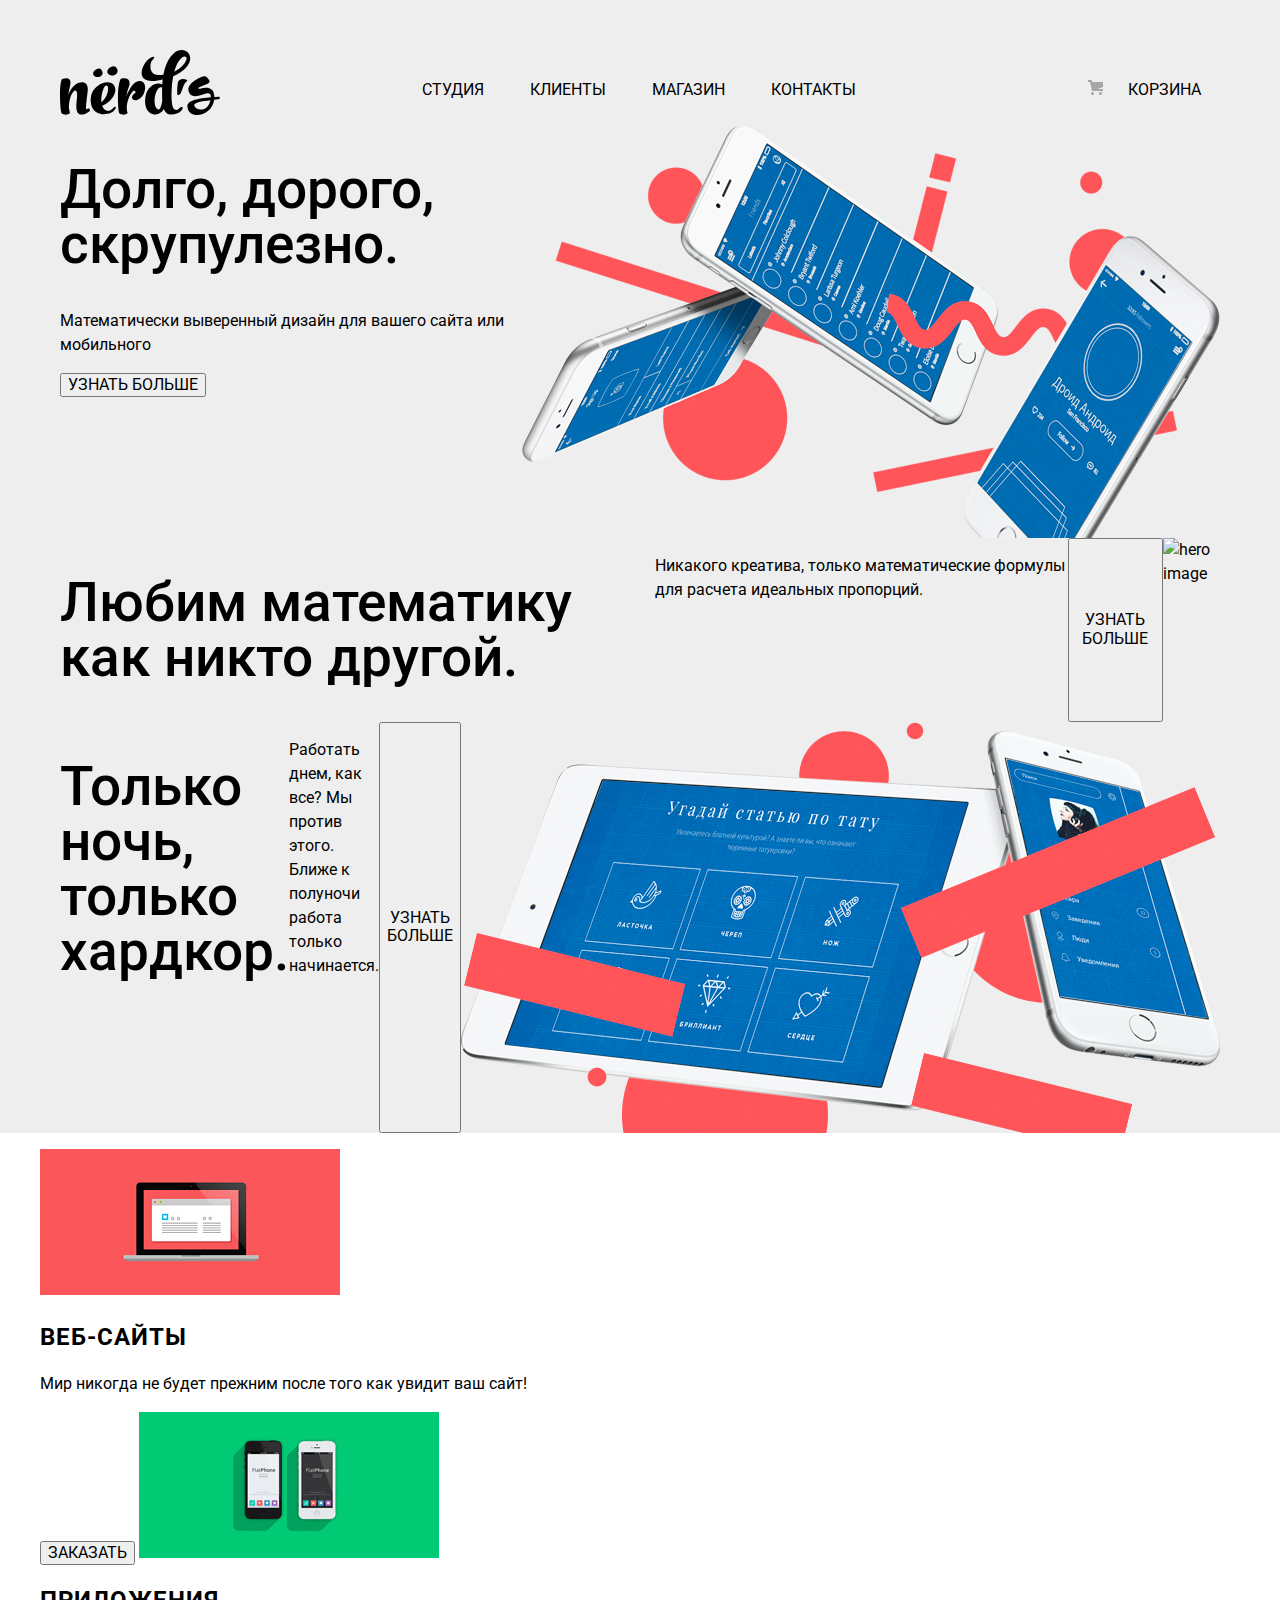
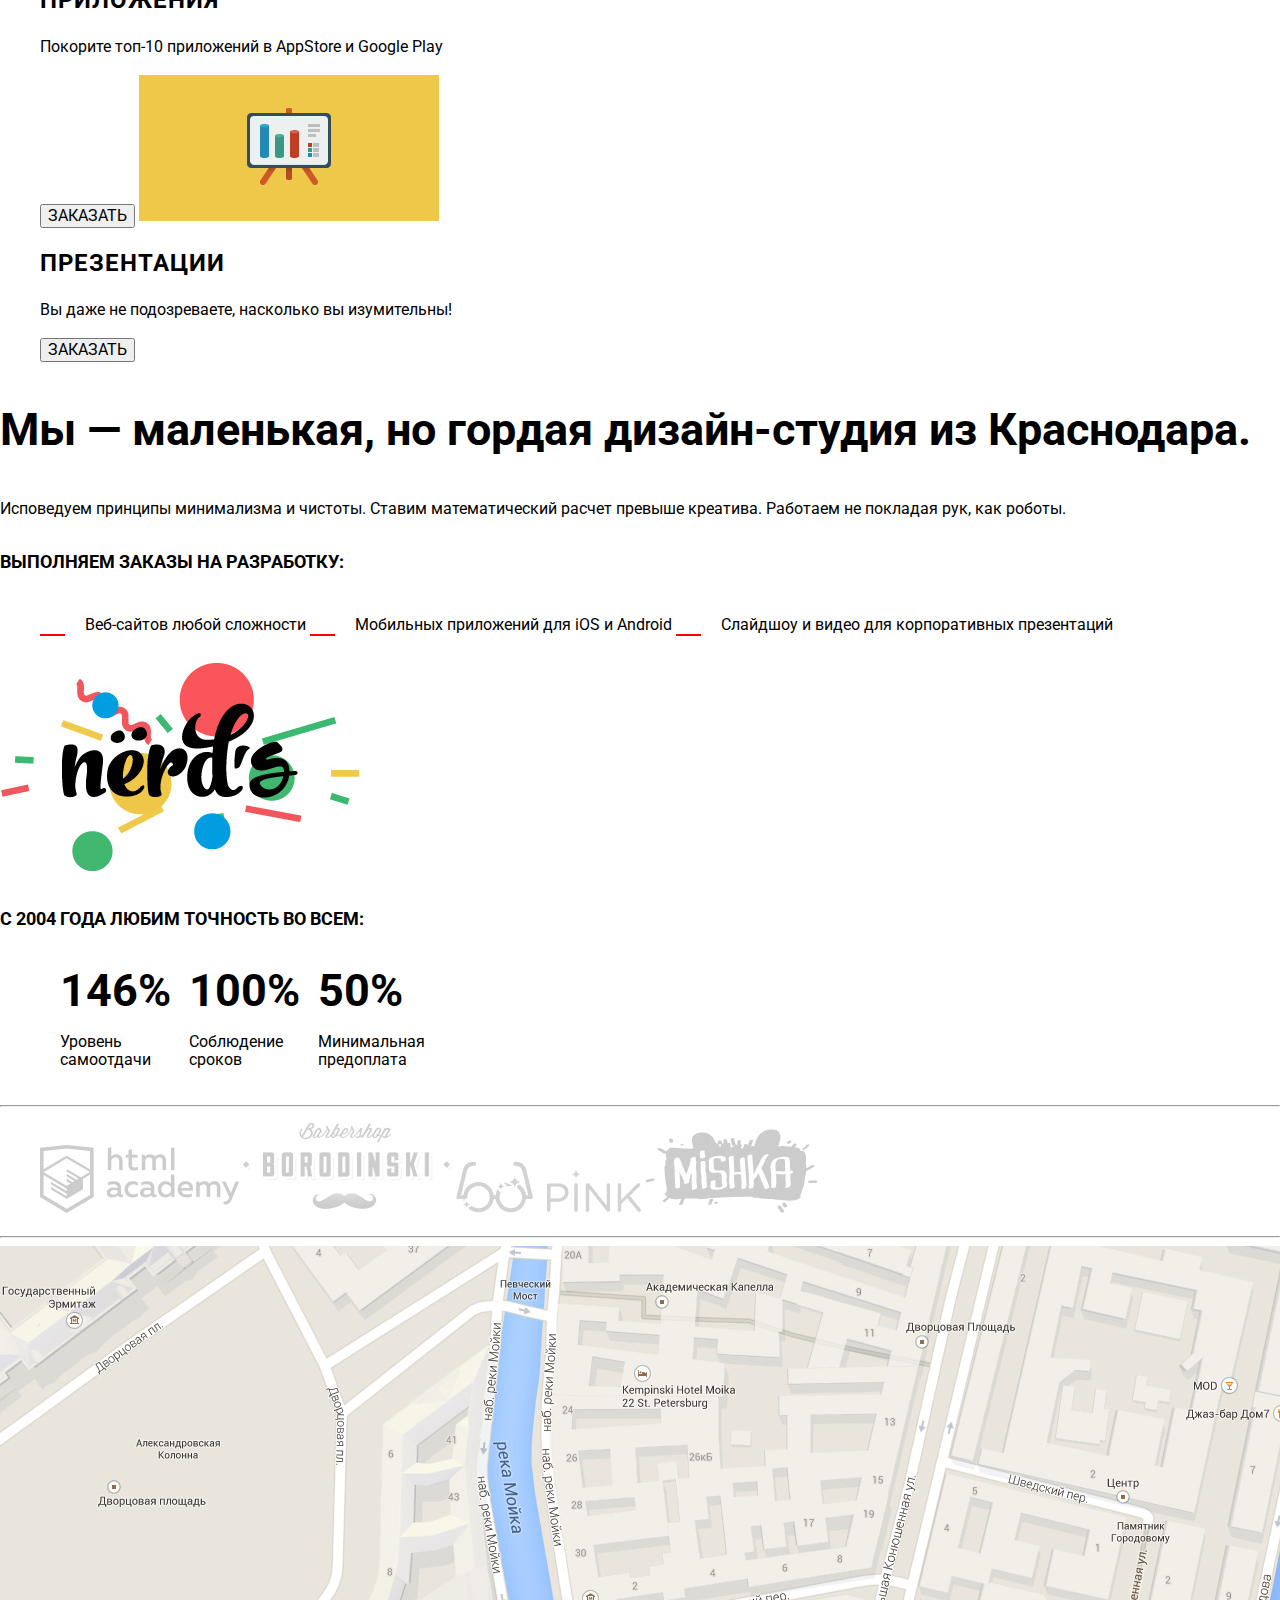
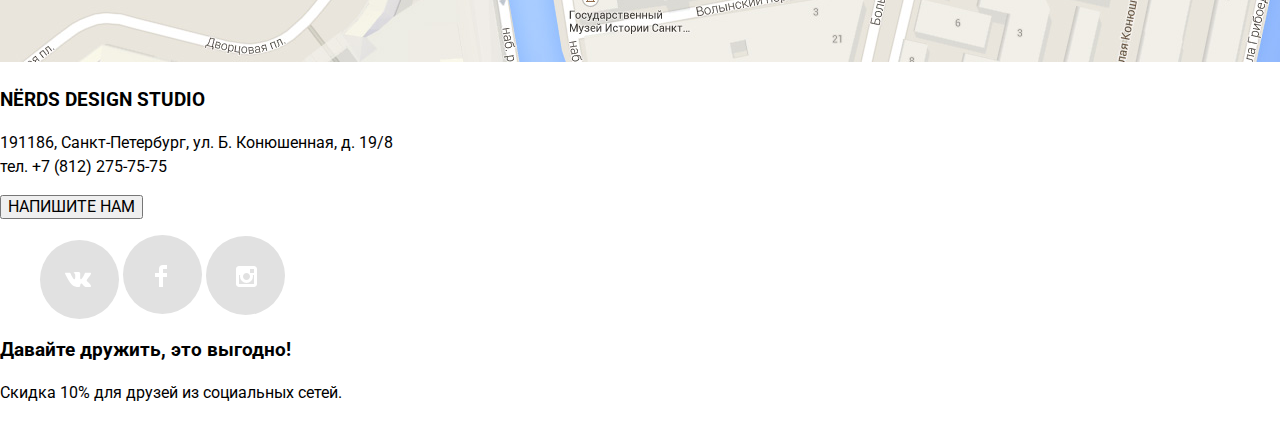
==== commit 75b4550a: "add flex grid to header" ====
--- a/index.html
+++ b/index.html
@@ -25,9 +25,11 @@
         </div>
       </nav>
       <section class="hero">
-        <h1 class="hero-header header1">Долго, дорого, скрупулезно.</h1>
-        <p class="hero-slogan">Математически выверенный дизайн для вашего сайта или мобильного</p>
-        <button class="hero-cta-btn">Узнать больше</button>
+        <div class="hero-content">
+          <h1 class="hero-header header1">Долго, дорого, скрупулезно.</h1>
+          <p class="hero-slogan">Математически выверенный дизайн для вашего сайта или мобильного</p>
+          <button class="hero-cta-btn">Узнать больше</button>
+        </div> 
         <img class="hero-image" src="img/slide-picture.png" alt="hero image">  
       </section>
       <section class="hero hidden">
--- a/css/main.css
+++ b/css/main.css
@@ -24,10 +24,21 @@
     font-size: 16px;
     line-height: 30px;
     color: black;
+    display: flex;
+    max-width: 1160px;
+    margin: auto;
+    padding-top: 50px;
 }
 
 .header {
     background-color: #eeeeee;
+    min-height: 650px;
+}
+
+.hero {
+    width: 1160px;
+    margin: 0 auto;
+    display: flex;
 }
 
 .navigation-list,
@@ -39,12 +50,39 @@
 .products-list,
 .products-pagination__list {
     list-style: none;
-    padding: 0;
-    margin: 0;
+}
+
+.navigation-list {
+    padding-left: 202px;
+    padding-right: 90px;
+    margin-top: 25px;
+}
+
+.navigation-list__item {
+    padding-right: 42px;
+}
+
+.navigation-cart {
+    padding-left: 100px;
+    margin-top: 25px;
+}
+
+.navigation-cart__icon {
+    padding-right: 15px;
+}
+
+.navigation-cart button {
+    border: none;
+    background-color: #eeeeee;
+}
+
+button {
+    text-transform: uppercase;
 }
 
 .navigation-list a {
     color: black;
+    text-transform: uppercase;
 }
 
 .navigation-list a:hover {
@@ -61,6 +99,7 @@
 }
 
 .header1 {
+    font-weight: 500;
     font-size: 55px;
     line-height: 55px;
 }
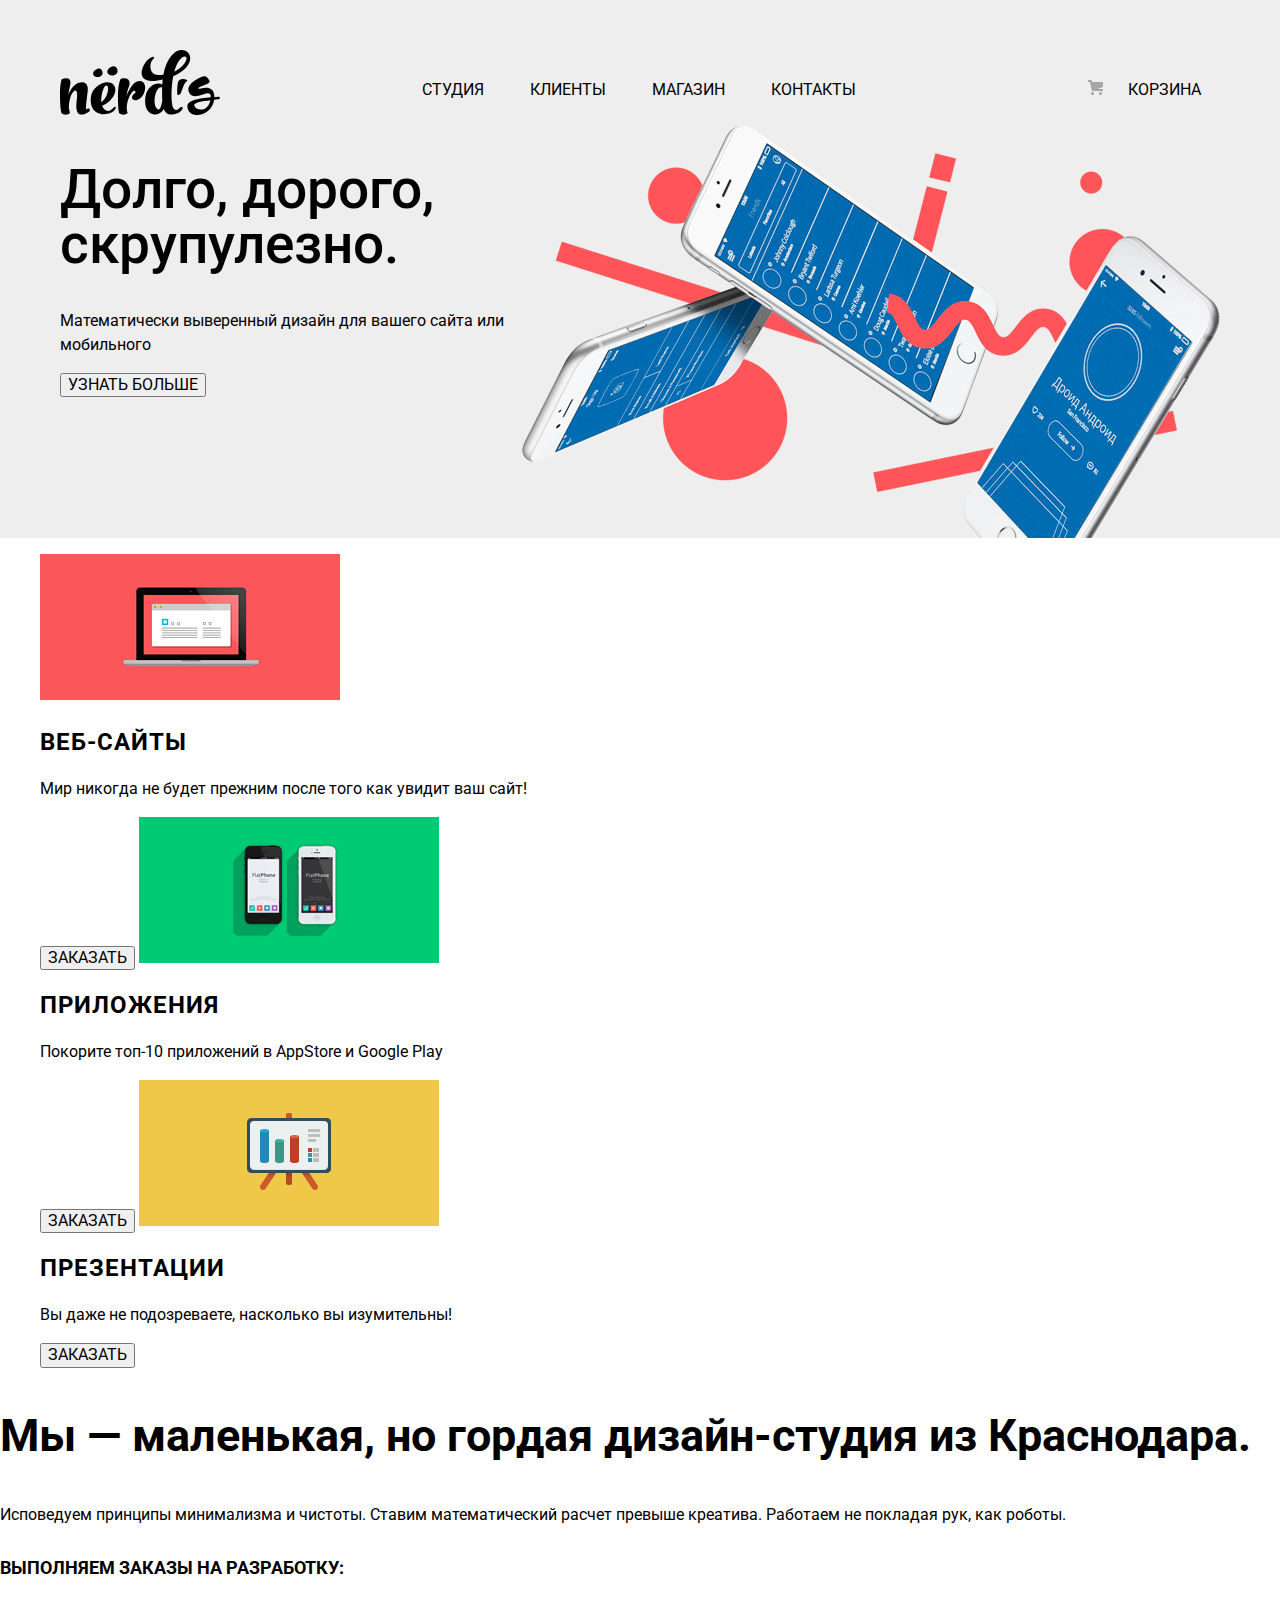
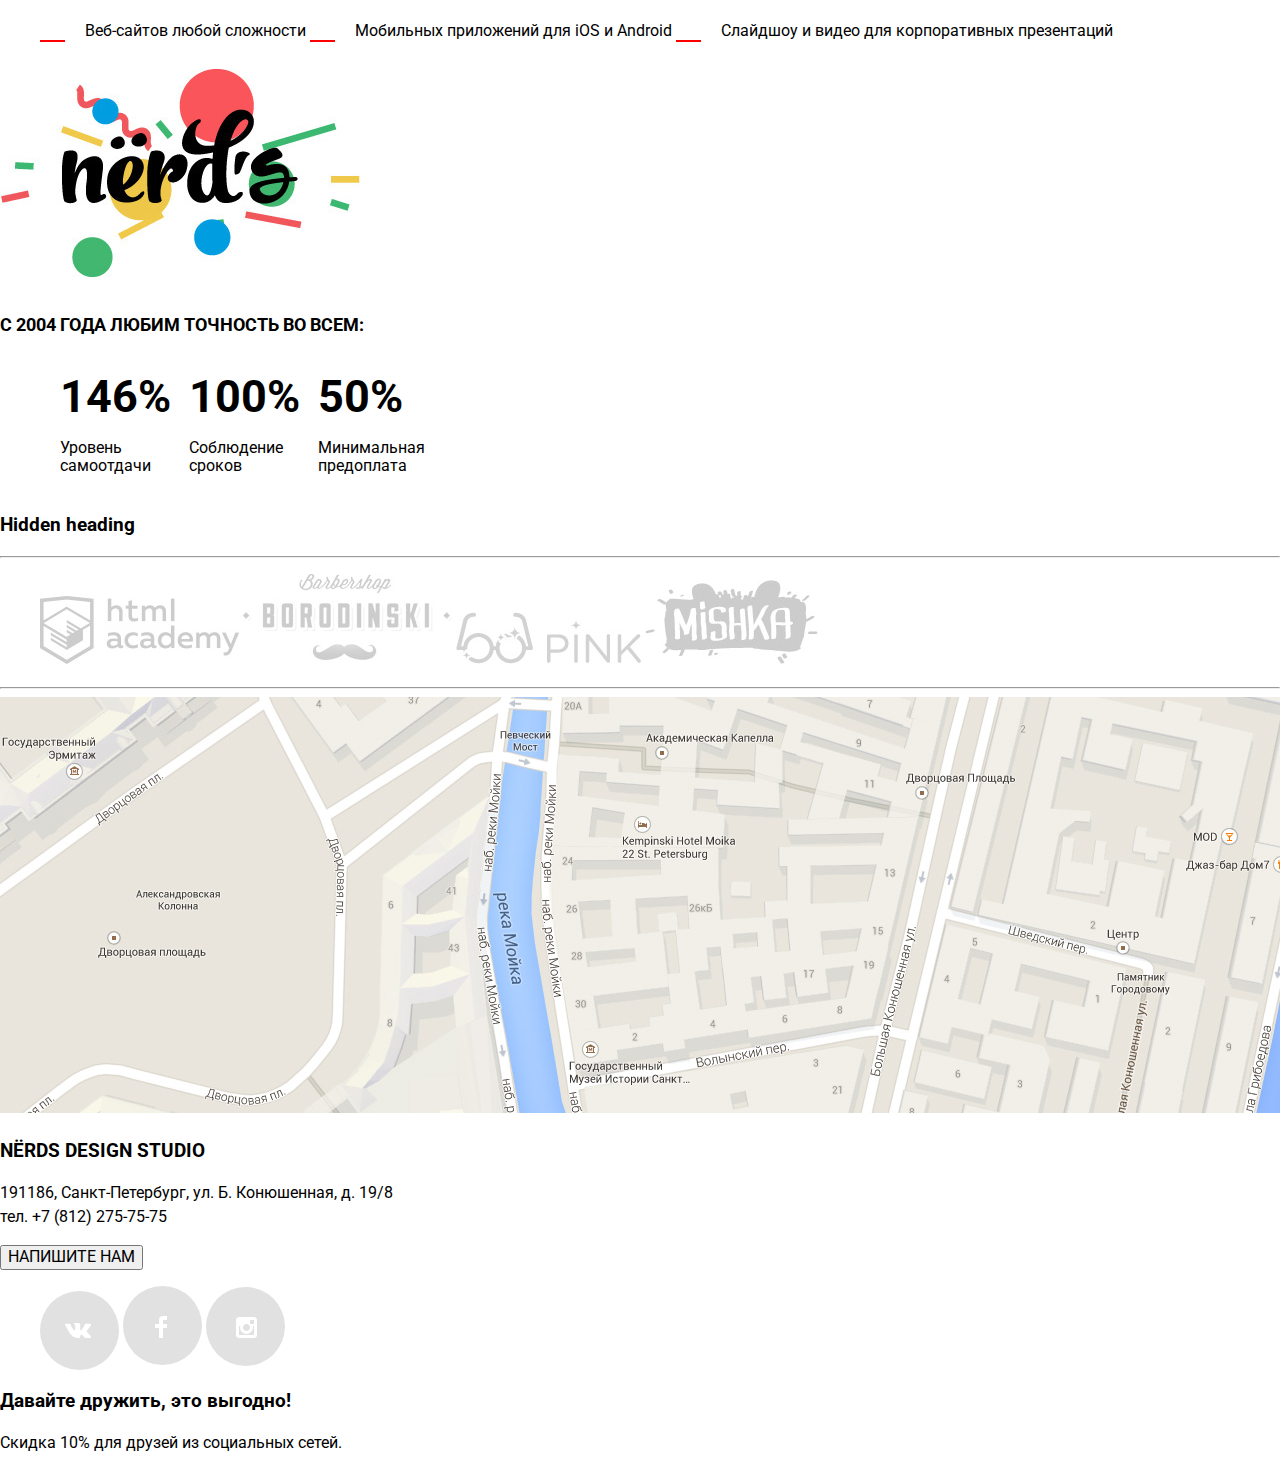
==== commit b273b7cb: "fix for hero section for slider" ====
--- a/index.html
+++ b/index.html
@@ -33,15 +33,19 @@
         <img class="hero-image" src="img/slide-picture.png" alt="hero image">  
       </section>
       <section class="hero hidden">
-        <h1 class="hero-header header1">Любим математику как никто другой.</h1>
-        <p class="hero-slogan">Никакого креатива, только математические формулы для расчета идеальных пропорций.</p>
-        <button class="hero-cta-btn">Узнать больше</button>
-        <img class="hero-image" src="img/slide-picture2.jpg" alt="hero image">  
+        <div class="hero-content">
+          <h1 class="hero-header header1">Любим математику как никто другой.</h1>
+          <p class="hero-slogan">Никакого креатива, только математические формулы для расчета идеальных пропорций.</p>
+          <button class="hero-cta-btn">Узнать больше</button>
+        </div>
+        <img class="hero-image" src="img/slide-picture2.png" alt="hero image"> 
       </section>
       <section class="hero hidden">
-        <h1 class="hero-header header1">Только ночь, только хардкор.</h1>
-        <p class="hero-slogan">Работать днем, как все? Мы против этого. Ближе к полуночи работа только начинается.</p>
-        <button class="hero-cta-btn">Узнать больше</button>
+        <div class="hero-content">
+          <h1 class="hero-header header1">Только ночь, только хардкор.</h1>
+          <p class="hero-slogan">Работать днем, как все? Мы против этого. Ближе к полуночи работа только начинается.</p>
+          <button class="hero-cta-btn">Узнать больше</button>
+        </div>
         <img class="hero-image" src="img/slide-picture3.png" alt="hero image">  
       </section>
     </header>
--- a/css/main.css
+++ b/css/main.css
@@ -8,7 +8,7 @@
     color: #000;
 }
 
-.hidden {
+.hero.hidden {
     display: none;
 }
 
@@ -32,7 +32,7 @@
 
 .header {
     background-color: #eeeeee;
-    min-height: 650px;
+    min-height: 535px;
 }
 
 .hero {
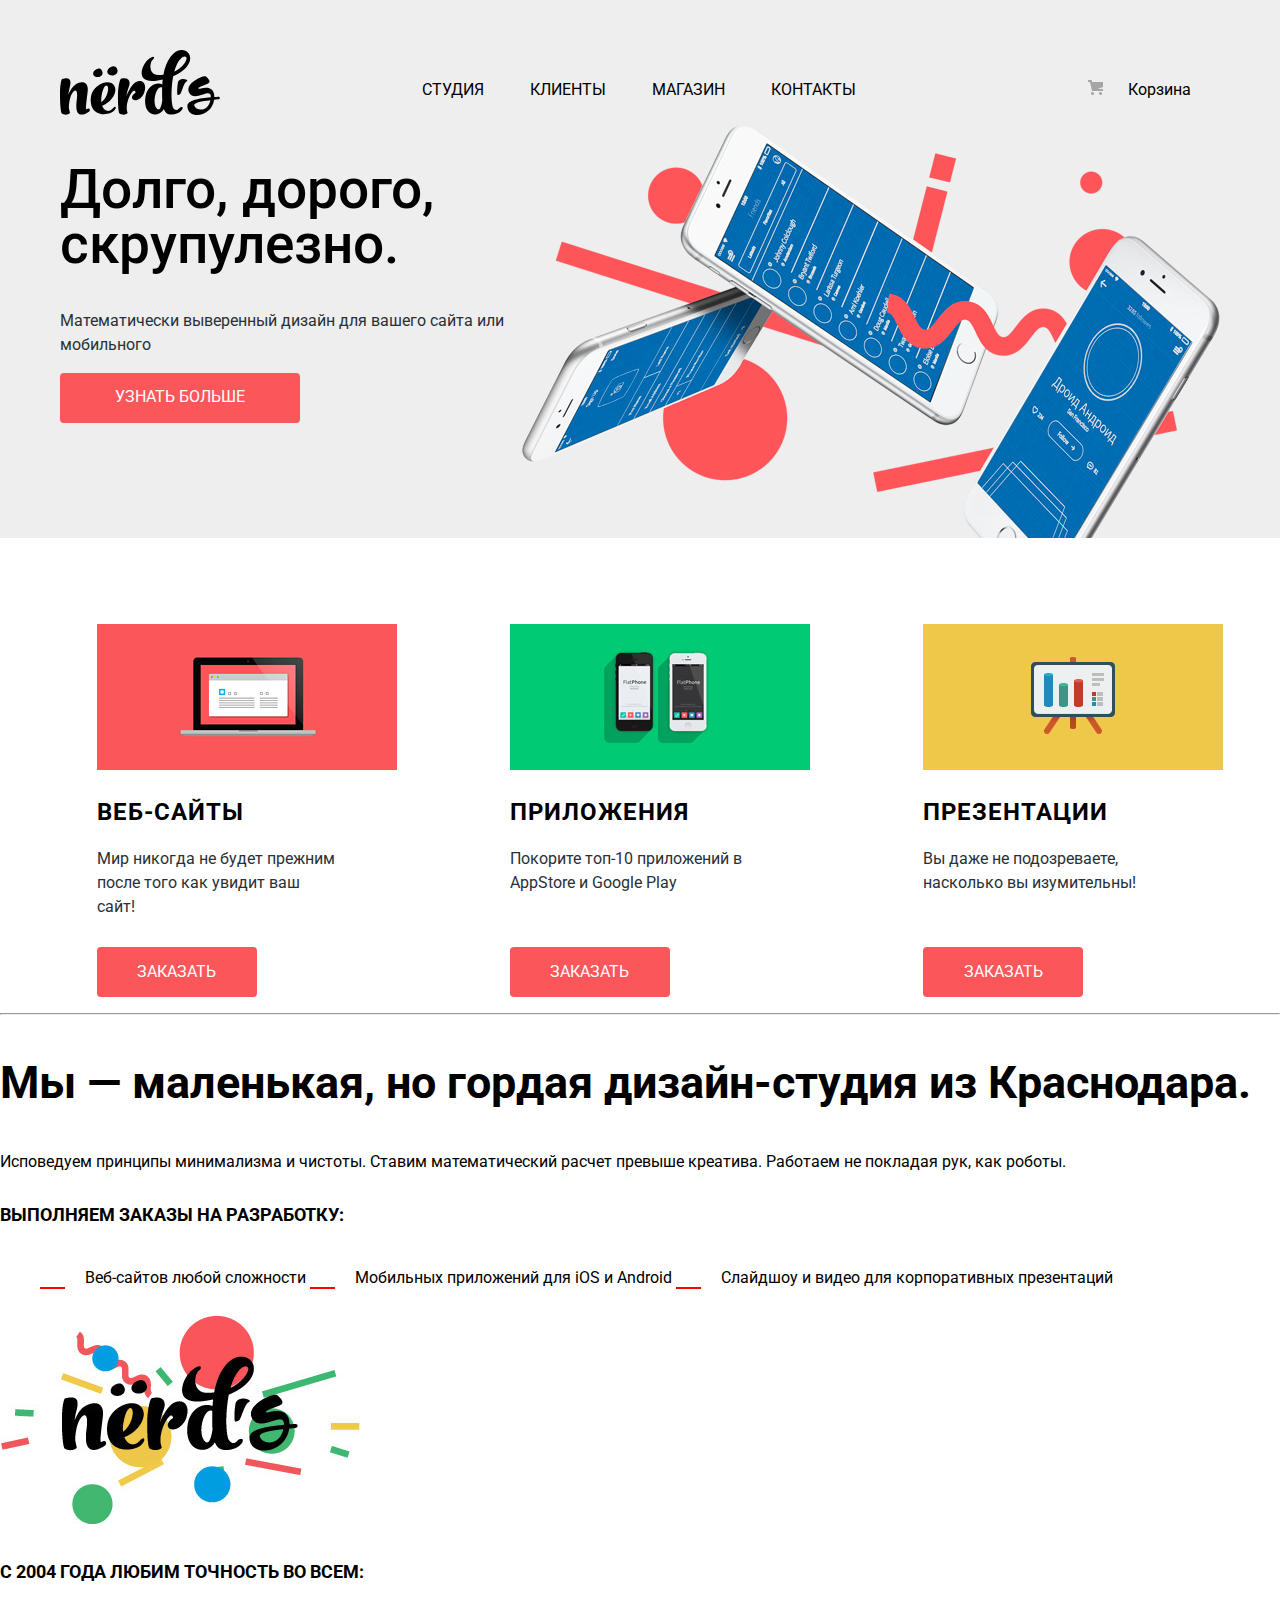
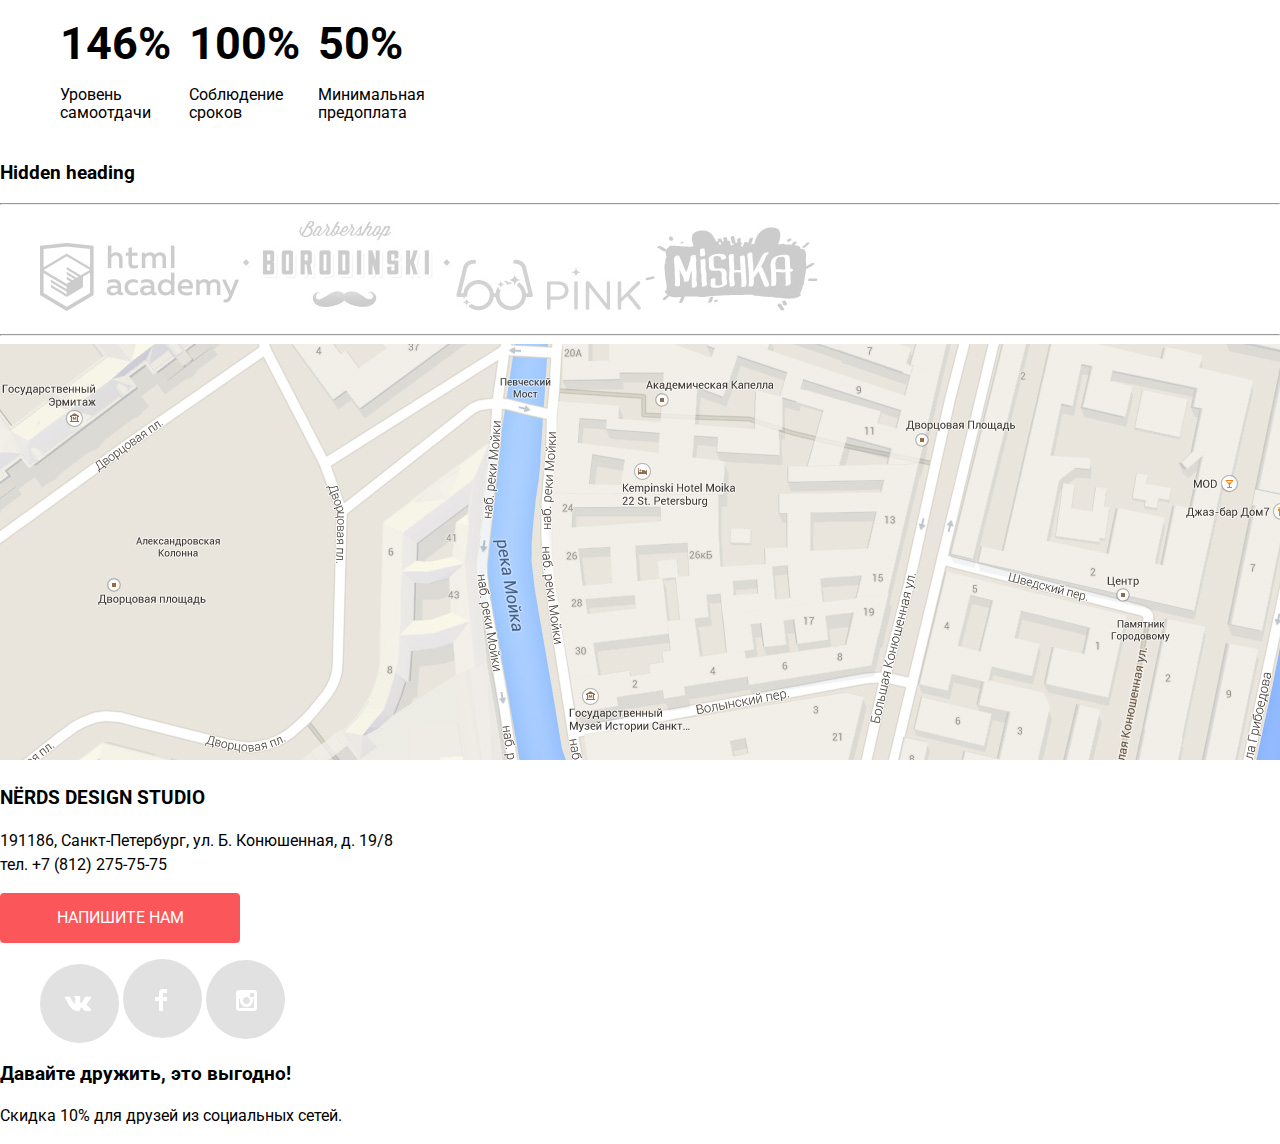
==== commit a335cf71: "add flex grid to services section" ====
--- a/index.html
+++ b/index.html
@@ -28,7 +28,7 @@
         <div class="hero-content">
           <h1 class="hero-header header1">Долго, дорого, скрупулезно.</h1>
           <p class="hero-slogan">Математически выверенный дизайн для вашего сайта или мобильного</p>
-          <button class="hero-cta-btn">Узнать больше</button>
+          <button class="hero-cta-btn btn-common">Узнать больше</button>
         </div> 
         <img class="hero-image" src="img/slide-picture.png" alt="hero image">  
       </section>
@@ -36,7 +36,7 @@
         <div class="hero-content">
           <h1 class="hero-header header1">Любим математику как никто другой.</h1>
           <p class="hero-slogan">Никакого креатива, только математические формулы для расчета идеальных пропорций.</p>
-          <button class="hero-cta-btn">Узнать больше</button>
+          <button class="hero-cta-btn btn-common">Узнать больше</button>
         </div>
         <img class="hero-image" src="img/slide-picture2.png" alt="hero image"> 
       </section>
@@ -44,7 +44,7 @@
         <div class="hero-content">
           <h1 class="hero-header header1">Только ночь, только хардкор.</h1>
           <p class="hero-slogan">Работать днем, как все? Мы против этого. Ближе к полуночи работа только начинается.</p>
-          <button class="hero-cta-btn">Узнать больше</button>
+          <button class="hero-cta-btn btn-common">Узнать больше</button>
         </div>
         <img class="hero-image" src="img/slide-picture3.png" alt="hero image">  
       </section>
@@ -54,24 +54,31 @@
         <ul class="services-list">
           <li class="services-list__item">
             <img class="services-list__image" src="img/advantage-picture-red.jpg" alt="website servie image"> 
-            <h2 class="services-list__header header2">Веб-сайты</h2>
-            <p class="services-list__description">Мир никогда не будет прежним после того как увидит ваш сайт!</p> 
-            <button class="services-list__cta-btn">Заказать</button>
+            <div class="services-list__text-content">  
+              <h2 class="services-list__header header2">Веб-сайты</h2>
+              <p class="services-list__description">Мир никогда не будет прежним после того как увидит ваш сайт!</p> 
+            </div>
+            <button class="services-list__cta-btn btn-common">Заказать</button>
           </li>
           <li class="services-list__item">
             <img class="services-list__image" src="img/advantage-picture-green.jpg" alt="applications image"> 
-            <h2 class="services-list__header header2">Приложения</h2>
-            <p class="services-list__description">Покорите топ-10 приложений в AppStore и Google Play</p> 
-            <button class="services-list__cta-btn">Заказать</button>
+            <div class="services-list__text-content">
+              <h2 class="services-list__header header2">Приложения</h2>
+              <p class="services-list__description">Покорите топ-10 приложений в AppStore и Google Play</p> 
+            </div>
+            <button class="services-list__cta-btn yellow btn-common">Заказать</button>
           </li>
           <li class="services-list__item">
             <img class="services-list__image" src="img/advantage-picture-yellow.jpg" alt="presentations image"> 
-            <h2 class="services-list__header header2">Презентации</h2>
-            <p class="services-list__description">Вы даже не подозреваете, насколько вы изумительны!</p> 
-            <button class="services-list__cta-btn">Заказать</button>
+            <div class="services-list__text-content">
+              <h2 class="services-list__header header2">Презентации</h2>
+              <p class="services-list__description">Вы даже не подозреваете, насколько вы изумительны!</p> 
+            </div>
+            <button class="services-list__cta-btn green btn-common">Заказать</button>
           </li>
         </ul>
       </section>
+      <hr/>
       <div class="index-colimns">
         <section class="about-info">
           <h3 class="about-header header3">Мы — маленькая, но гордая дизайн-студия из Краснодара.</h3>
@@ -84,7 +91,6 @@
             <li class="about-list__item"><span class="about-list__red-label"></span>Слайдшоу и видео для корпоративных презентаций</li>
           </ul>
         </section>
-
         <section class="about-branding">
           <img class="about-image" src="img/nerds-picture.jpg" alt="midsize nerds logo">
           <h3 class="about-header header4">с 2004 года Любим точность во всем:</h3>
@@ -123,7 +129,7 @@
             ул. Б. Конюшенная, д. 19/8
             <br>
             тел. +7 (812) 275-75-75</p>
-            <button class="direction-sendbutton">Напишите нам</button>
+            <button class="direction-sendbutton btn-common">Напишите нам</button>
         </div>
       </section>
     </main>
--- a/css/main.css
+++ b/css/main.css
@@ -10,6 +10,10 @@
 
 .hero.hidden {
     display: none;
+}
+
+.hero-slogan, .services-list__description {
+    color: #283136;
 }
 
 a {
@@ -76,8 +80,14 @@
     background-color: #eeeeee;
 }
 
-button {
-    text-transform: uppercase;
+.btn-common {
+    text-transform: uppercase;
+    width: 240px;
+    height: 50px;
+    border-radius: 4px;
+    border: none;
+    color: white;
+    background-color: #fb565a;
 }
 
 .navigation-list a {
@@ -149,6 +159,22 @@
     padding-top: 30px;
 }
 
+.services-list {
+    display: flex;
+    line-height: 24px;
+    text-align: left;
+    justify-content: space-around;
+}
+
+.services-list__item {
+    margin-top: 70px;
+}
+
+.services-list__text-content {
+    width: 239px;
+    min-height: 150px;
+}
+
 .services-list h2 {
     font-size: 24px;
     text-transform: uppercase;
@@ -157,9 +183,16 @@
     text-align: left;
 }
 
-.services-list {
-    line-height: 24px;
-    text-align: left;
+.services-list__cta-btn {
+    width: 160px;
+}
+
+.services-list__cta-btn .green{
+    background-color: #00ca74;
+}
+
+.services-list__cta-btn .yellow{
+    background-color: #efc84a;
 }
 
 .grey-circle {
